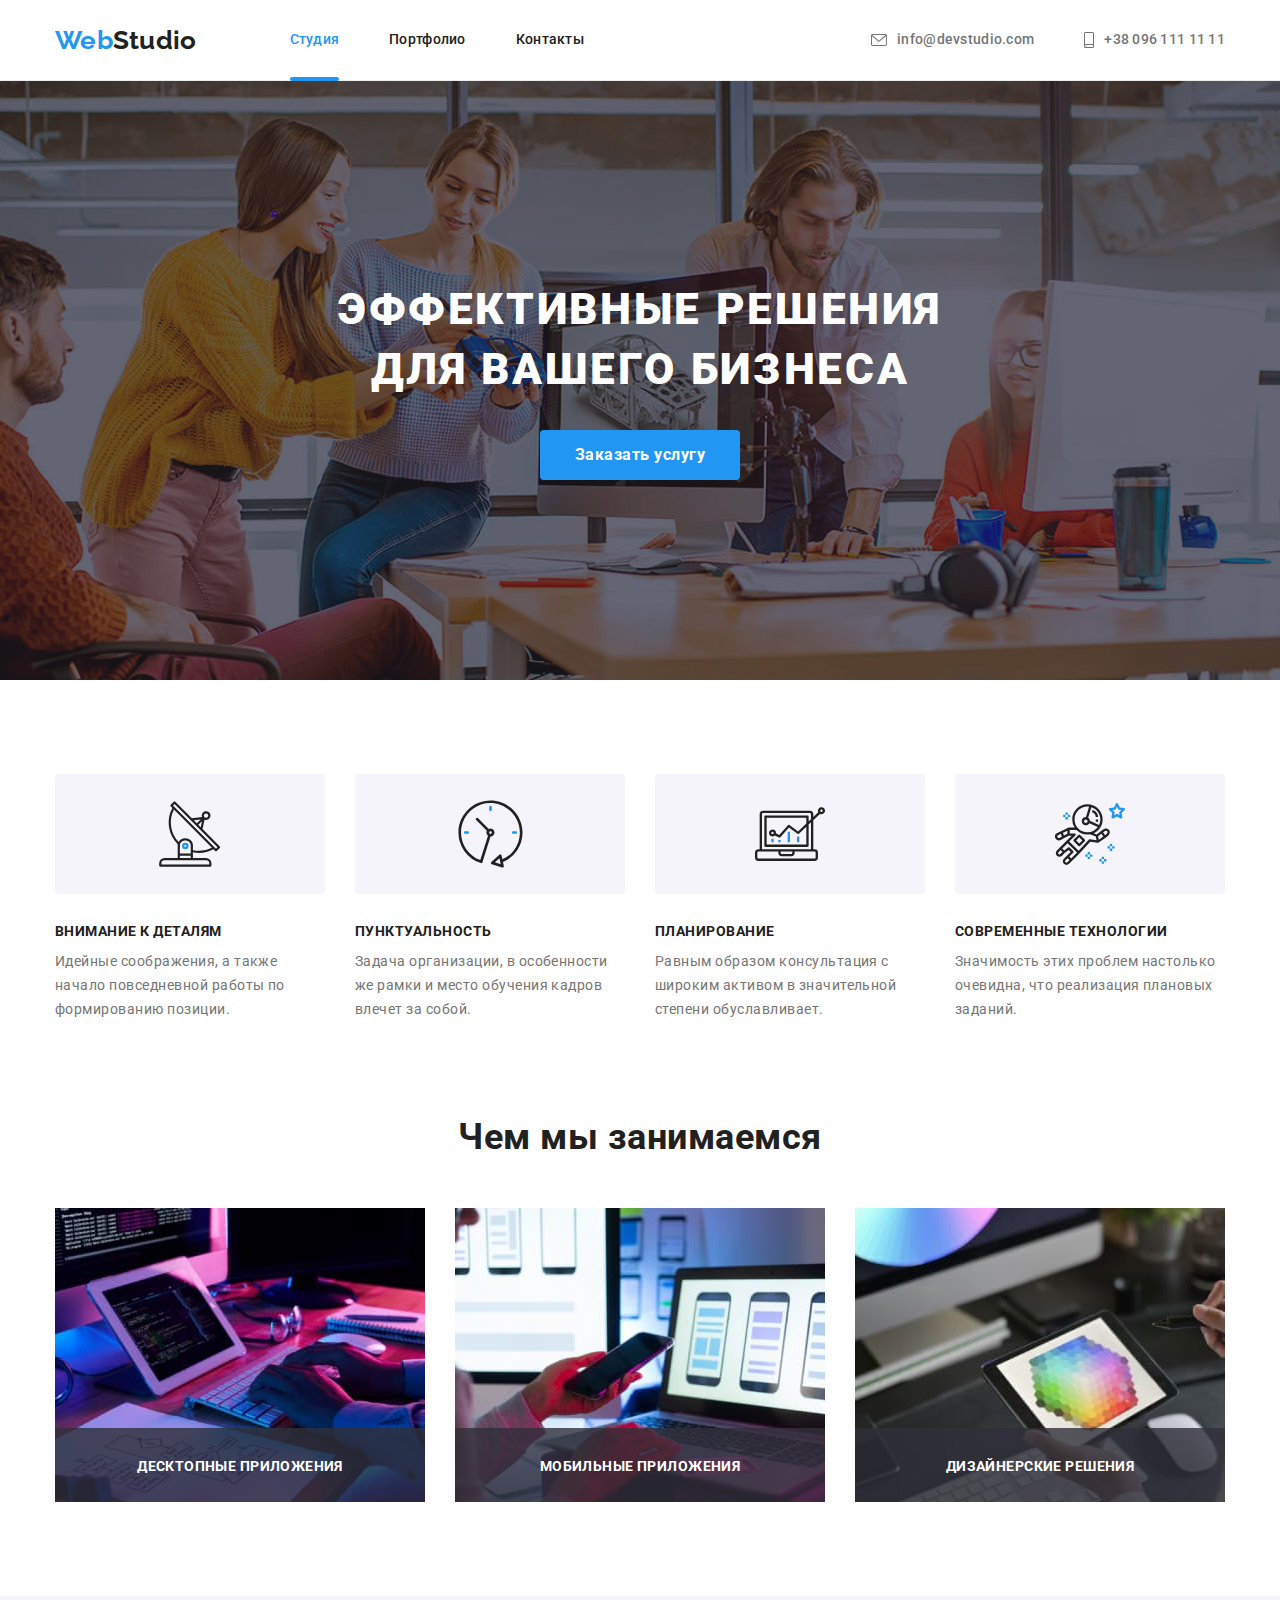
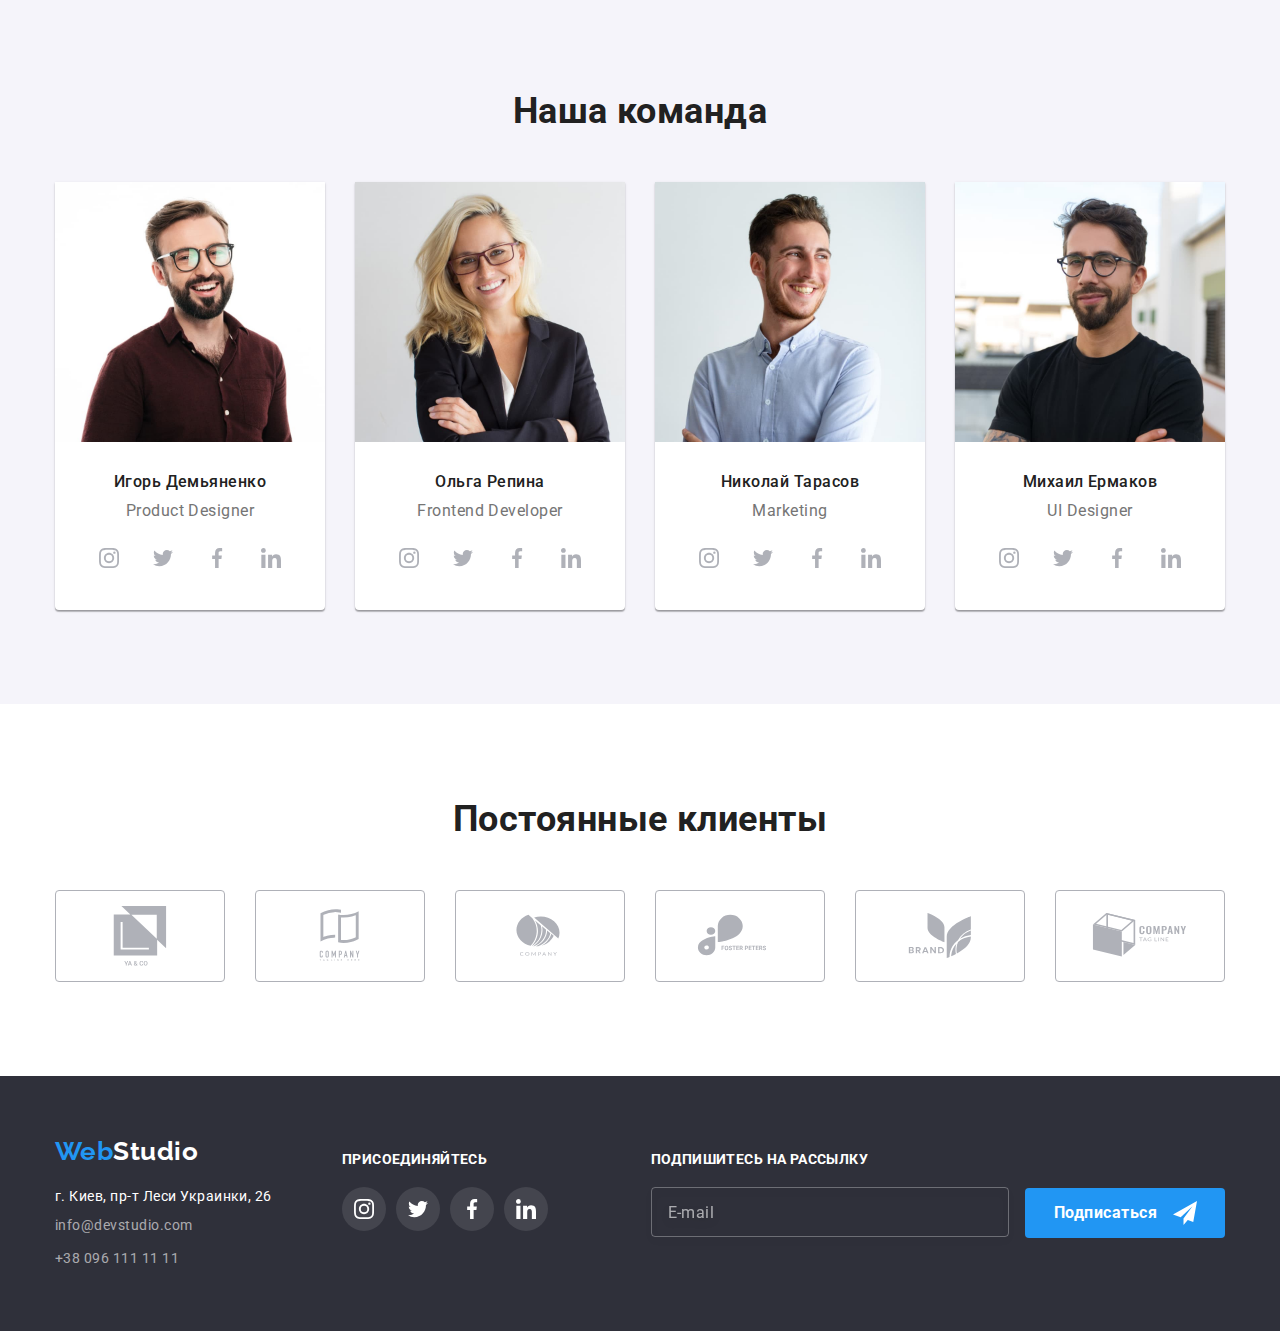
==== index.html @ 557e2984 "clone project" ====
<!DOCTYPE html>
<html lang="ru">
<head>
    <meta charset="UTF-8">
    <meta http-equiv="X-UA-Compatible" content="IE=edge">
    <meta name="viewport" content="width=device-width, initial-scale=1.0">
    <title>Document</title>
    <link href="https://fonts.googleapis.com/css2?family=Raleway:wght@700&family=Roboto:wght@400;500;700;900&display=swap" rel="stylesheet">
    <link rel="stylesheet" href="https://cdnjs.cloudflare.com/ajax/libs/modern-normalize/1.1.0/modern-normalize.min.css">
    <link rel="stylesheet" href="./css/styles.css">
</head>
<body>
    <header class="page-header">
            <nav class="container site-nav">
                <a href="./index.html" class="logo"><span class="logo-web">Web</span><span class="logo-studio">Studio</span></a>
                <ul class="nav-nav list">
                    <li class="item">
                        <a href="./index.html" class="site-nav-link current">                            Студия</a>
                    </li>
                    <li class="item">
                        <a href="./portfolio.html" class="site-nav-link">Портфолио</a>
                    </li>
                    <li class="item">
                        <a href="#" class="site-nav-link">Контакты</a>
                    </li>
                </ul>
                <ul class="nav-contacts list">
                    <li class="item">
                        <a href="mailto:info@devstudio.com" class="site-nav-contacts">
                            <svg class="icon-mail" aria-hidden="true">
                                <use href="./images/sprite.svg#icon-envelope"></use>
                            </svg>
                            info@devstudio.com
                        </a>
                    </li>
                    <li class="item">
                        <a href="tel:+380961111111" class="site-nav-contacts">
                            <svg class="icon-phone" aria-hidden="true">
                                <use href="./images/sprite.svg#icon-smartphone"></use>
                            </svg>
                            +38 096 111 11 11
                        </a>
                    </li>
                </ul>
            </nav>
    </header>
    <main>
        <section class="section hero-section">
            <div class="container">
                <div class="hero">
                    <h1 class="hero-title">Эффективные решения для вашего бизнеса</h1>
                    <button type="button" class="btn-hero" data-modal-open>Заказать услугу</button>
                </div>
            </div>
            </section>
            <section class="section benefits">
                <div class="container">
                    <h2 class="benefits-titles">
                        Наші переваги
                    </h2>
                    <ul class="benefits-grid list">
                        <li class="benefits-list">
                            <div class="benefits-picture">
                                <svg class="benefits-icon icon-details" aria-hidden="true">
                                    <use href="./images/sprite.svg#icon-vector-details"></use>
                                </svg>
                            </div>
                            <h3 class="benefits-title">Внимание к деталям</h3>
                            <p class="benefits-description">Идейные соображения, а также начало повседневной работы по формированию позиции.</p>
                        </li>
                        <li class="benefits-list">
                            <div class="benefits-picture">
                                <svg class="benefits-icon icon-time" aria-hidden="true">
                                    <use href="./images/sprite.svg#icon-vector-time"></use>
                                </svg>
                            </div>
                            <h3 class="benefits-title">Пунктуальность</h3>
                            <p class="benefits-description">Задача организации, в особенности же рамки и место обучения кадров влечет за собой.</p>
                        </li>
                        <li class="benefits-list">
                            <div class="benefits-picture">
                                <svg class="benefits-icon icon-planning" aria-hidden="true">
                                    <use href="./images/sprite.svg#icon-vector-planing"></use>
                                </svg>
                            </div>
                            <h3 class="benefits-title">Планирование</h3>
                            <p class="benefits-description">Равным образом консультация с широким активом в значительной степени обуславливает.</p>
                        </li>
                        <li class="benefits-list">
                            <div class="benefits-picture">
                                <svg class="benefits-icon icon-austronaut" aria-hidden="true">
                                    <use href="./images/sprite.svg#icon-vector-astronaut"></use>
                                </svg>
                            </div>
                            <h3 class="benefits-title">Современные технологии</h3>
                            <p class="benefits-description">Значимость этих проблем настолько очевидна, что реализация плановых заданий.</p>
                        </li>
                    </ul>
                </div>
            </section>
        <section class="section our-jobs">
            <div class="container">
                <h2 class="our-jobs-title">
                    Чем мы занимаемся
                </h2>
                <ul class="job-list list">
                    <li class="job-item">
                        <img src="./images/programming.jpg" alt="програмирование" width="370" height="294">
                        <span class="our-jobs-description">Десктопные приложения</span>
                    </li>
                    <li class="job-item">
                        <img src="./images/layout.jpg" alt="верстка" width="370" height="294">
                        <span class="our-jobs-description">Мобильные приложения</span>
                    </li>
                    <li class="job-item">
                        <img src="./images/design.jpg" alt="дизайн" width="370" height="294">
                        <span class="our-jobs-description">Дизайнерские решения</span>
                    </li>
                </ul>
            </div>
        </section>
        <section class="section stuff">
            <div class="container">
                <h2 class="stuff-title">
                    Наша команда
                </h2>
                <ul class="stuff-list list">
                    <li class="stuff-item">
                        <img src="./images/stuff-demyanenko.jpg" alt="Игорь Демьяненко" width="270" height="260" class="stuff-image">
                        <div class="stuff-info">
                            <h3 class="stuff-name">Игорь Демьяненко</h3>
                            <p class="stuff-position">Product Designer</p>
                        </div>
                        <div class="soc-nw">
                            <ul class="social list">
                                <li class="social-network">
                                    <a href="#" class="social-link">
                                        <svg class="icon-social icon-instagram" aria-label="Перейти в Instagram">
                                            <use href="./images/sprite.svg#icon-instagram"></use>
                                        </svg>
                                    </a>
                                </li>
                                <li class="social-network">
                                    <a href="#" class="social-link">
                                        <svg class="icon-social icon-twitter" aria-label="Перейти в Twitter">
                                            <use href="./images/sprite.svg#icon-twitter"></use>
                                        </svg>
                                    </a>
                                </li>
                                <li class="social-network">
                                    <a href="#" class="social-link">
                                        <svg class="icon-social icon-facebook" aria-label="Перейти в Facebook">
                                            <use href="./images/sprite.svg#icon-facebook"></use>
                                        </svg>
                                    </a>
                                </li>
                                <li class="social-network">
                                    <a href="#" class="social-link">
                                        <svg class="icon-social icon-linkedin" aria-label="Перейти в LinkeIn">
                                            <use href="./images/sprite.svg#icon-linkedin"></use>
                                        </svg>
                                    </a>
                                </li>
                            </ul>
                        </div>
                    </li>
                    <li class="stuff-item">
                        <img src="./images/stuff-repina.jpg" alt="Ольга Репин" width="270" height="260" class="stuff-image">
                        <div class="stuff-info">
                            <h3 class="stuff-name">Ольга Репина</h3>
                            <p class="stuff-position">Frontend Developer</p>
                        </div>
                        <div class="soc-nw">
                            <ul class="social list">
                                <li class="social-network">
                                    <a href="#" class="social-link">
                                        <svg class="icon-social icon-instagram" aria-label="Перейти в Instagram">
                                            <use href="./images/sprite.svg#icon-instagram"></use>
                                        </svg>
                                    </a>
                                </li>
                                <li class="social-network">
                                    <a href="#" class="social-link">
                                        <svg class="icon-social icon-twitter" aria-label="Перейти в Twitter">
                                            <use href="./images/sprite.svg#icon-twitter"></use>
                                        </svg>
                                    </a>
                                </li>
                                <li class="social-network">
                                    <a href="#" class="social-link">
                                        <svg class="icon-social icon-facebook" aria-label="Перейти в Facebook">
                                            <use href="./images/sprite.svg#icon-facebook"></use>
                                        </svg>
                                    </a>
                                </li>
                                <li class="social-network">
                                    <a href="#" class="social-link">
                                        <svg class="icon-social icon-linkedin" aria-label="Перейти в LinkeIn">
                                            <use href="./images/sprite.svg#icon-linkedin"></use>
                                        </svg>
                                    </a>
                                </li>
                            </ul>
                        </div>
                    </li>
                    <li class="stuff-item">
                        <img src="./images/stuff-tarasov.jpg" alt="Николай Тарасов" width="270" height="260" class="stuff-image">
                        <div class="stuff-info">
                            <h3 class="stuff-name">Николай Тарасов</h3>
                            <p class="stuff-position">Marketing</p>
                        </div>
                        <div class="soc-nw">
                            <ul class="social list">
                                <li class="social-network">
                                    <a href="#" class="social-link">
                                        <svg class="icon-social icon-instagram" aria-label="Перейти в Instagram">
                                            <use href="./images/sprite.svg#icon-instagram"></use>
                                        </svg>
                                    </a>
                                </li>
                                <li class="social-network">
                                    <a href="#" class="social-link">
                                        <svg class="icon-social icon-twitter" aria-label="Перейти в Twitter">
                                            <use href="./images/sprite.svg#icon-twitter"></use>
                                        </svg>
                                    </a>
                                </li>
                                <li class="social-network">
                                    <a href="#" class="social-link">
                                        <svg class="icon-social icon-facebook" aria-label="Перейти в Facebook">
                                            <use href="./images/sprite.svg#icon-facebook"></use>
                                        </svg>
                                    </a>
                                </li>
                                <li class="social-network">
                                    <a href="#" class="social-link">
                                        <svg class="icon-social icon-linkedin" aria-label="Перейти в LinkeIn">
                                            <use href="./images/sprite.svg#icon-linkedin"></use>
                                        </svg>
                                    </a>
                                </li>
                            </ul>
                        </div>
                  </li>
                    <li class="stuff-item">
                        <img src="./images/stuff-iermakov.jpg" alt="Михаил Ермаков" width="270" height="260" class="stuff-image">
                        <div class="stuff-info">
                            <h3 class="stuff-name">Михаил Ермаков</h3>
                            <p class="stuff-position">UI Designer</p>
                        </div>
                        <div class="soc-nw">
                            <ul class="social list">
                                <li class="social-network">
                                    <a href="#" class="social-link">
                                        <svg class="icon-social icon-instagram" aria-label="Перейти в Instagram">
                                            <use href="./images/sprite.svg#icon-instagram"></use>
                                        </svg>
                                    </a>
                                </li>
                                <li class="social-network">
                                    <a href="#" class="social-link">
                                        <svg class="icon-social icon-twitter" aria-label="Перейти в Twitter">
                                            <use href="./images/sprite.svg#icon-twitter"></use>
                                        </svg>
                                    </a>
                                </li>
                                <li class="social-network">
                                    <a href="#" class="social-link">
                                        <svg class="icon-social icon-facebook" aria-label="Перейти в Facebook">
                                            <use href="./images/sprite.svg#icon-facebook"></use>
                                        </svg>
                                    </a>
                                </li>
                                <li class="social-network">
                                    <a href="#" class="social-link">
                                        <svg class="icon-social icon-linkedin"aria-label="Перейти в LinkeIn">
                                            <use href="./images/sprite.svg#icon-linkedin"></use>
                                        </svg>
                                    </a>
                                </li>
                            </ul>
                        </div>
                </li>
                </ul>                
            </div>
        </section>
        <section class="section clients">
            <div class="container">
                <h2 class="clients-title">
                    Постоянные клиенты
                </h2>
                <ul class="clients-list list">
                    <li class="clients-item">
                        <a href="#" class="clients-pak">
                            <svg class="btn-clients" width="106" height="60" aria-label="Посилання на сайт компанії">
                                <use href="./images/sprite.svg#icon-logo-client-first"></use>
                            </svg>
                        </a>
                    </li>

                    <li class="clients-item">
                        <a href="#" class="clients-pak">
                            <svg class="btn-clients" width="106" height="60" aria-label="Посилання на сайт компанії">
                                <use href="./images/sprite.svg#icon-logo-client-second"></use>
                            </svg>
                        </a>
                    </li>

                    <li class="clients-item">
                        <a href="#" class="clients-pak">
                            <svg class="btn-clients" width="106" height="60" aria-label="Посилання на сайт компанії">
                                <use href="./images/sprite.svg#icon-logo-client-third"></use>
                            </svg>
                        </a>
                    </li>

                    <li class="clients-item">
                        <a href="#" class="clients-pak">
                            <svg class="btn-clients" width="106" height="60" aria-label="Посилання на сайт компанії">
                                <use href="./images/sprite.svg#icon-logo-client-fourth"></use>
                            </svg>
                        </a>
                    </li>

                    <li class="clients-item">
                        <a href="#" class="clients-pak">
                            <svg class="btn-clients" width="106" height="60" aria-label="Посилання на сайт компанії">
                                <use href="./images/sprite.svg#icon-logo-client-fifth"></use>
                            </svg>
                        </a>
                    </li>

                    <li class="clients-item">
                        <a href="#" class="clients-pak">
                            <svg class="btn-clients" width="106" height="60" aria-label="Посилання на сайт компанії">
                                <use href="./images/sprite.svg#icon-logo-client-sixth"></use>
                            </svg>
                        </a>
                    </li>
                </ul>
            </div>
        </section>
    </main>
    <footer class="section page-footer">
        <div class="container footer-container">
            <div class="left-container">
                <a href="./index.html" class="logo-footer"><span class="logo-web">Web</span><span class="logo-studio-footer">Studio</span></a>
        <address>
            <ul class="adress list">
                <li class="list-adress-item">
                    <a href="https://goo.gl/maps/piqngm7oDQpEDh6u6" target="_blank" rel="noopener nofollow noreferrer" class="footer-address">г. Киев, пр-т Леси Украинки, 26</a>
                </li>
                <li class="list-adress-item">
                    <a href="mailto:info@devstudio.com" class="footer-contacts">info@devstudio.com</a>
                </li>
                <li class="list-adress-item">
                    <a href="tel:+380961111111" class="footer-contacts">+38 096 111 11 11</a>
                </li>
            </ul>
        </address>
            </div>
            <div class="middle-container">
                <p class="join">присоединяйтесь</p>
                <div class="soc-nwf">
                    <ul class="social list">
                        <li class="social-network">
                            <a href="#" class="social-link-footer">
                                <svg class="icon-social-footer icon-instagram" aria-label="Перейти в Instagram">
                                    <use href="./images/sprite.svg#icon-instagram"></use>
                                </svg>
                            </a>
                        </li>
                        <li class="social-network">
                            <a href="#" class="social-link-footer">
                                <svg class="icon-social-footer icon-twitter" aria-label="Перейти в Twitter">
                                    <use href="./images/sprite.svg#icon-twitter"></use>
                                </svg>
                            </a>
                        </li>
                        <li class="social-network">
                            <a href="#" class="social-link-footer">
                                <svg class="icon-social-footer icon-facebook" aria-label="Перейти в Facebook">
                                    <use href="./images/sprite.svg#icon-facebook"></use>
                                </svg>
                            </a>
                        </li>
                        <li class="social-network">
                            <a href="#" class="social-link-footer">
                                <svg class="icon-social-footer icon-linkedin" aria-label="Перейти в LinkeIn">
                                    <use href="./images/sprite.svg#icon-linkedin"></use>
                                </svg>
                            </a>
                        </li>
                    </ul>
                </div>
            </div>
            <div class="right-container">
                <p class="join">Подпишитесь на рассылку</p>
                <form class="footer-subscription">
                    <label class="footer-subscription-label">
                        <input class="footer-subscription-email" type="email" name="user-email-footer" placeholder="E-mail">
                    </label>
                    <button type="submit" class="btn-hero footer-subscription-btn">Подписаться</button>
                </form>
            </div>
        </div>
    </footer>

<div class="backdrop is-hidden" data-modal>
    <div class="modal">
        <button class="close-modal" type="button" data-modal-close>
            <svg class="icon-modal" width="11" height="11" aria-label="закрыть окно">
                <use href="./images/sprite.svg#icon-close"></use>
            </svg>
        </button>

        <div class="modal-unit">
            <h2 class="modal-unit-title">
                Оставьте свои данные, мы вам перезвоним
            </h2>
            <form class="modal-unit-form" name="main-form" autocomplete="on" novalidate>
                <div class="form-field">
                    <Label class="form-field-label for="user-name">Имя</Label>
                    <div class="form-field-inner">
                        <input class="form-field-input" id="user-name" type="text" name="user-name">
                        <svg class="form-field-icon">
                            <use href="./images/sprite.svg#form-user" aria-hidden="true"></use>
                        </svg>
                    </div>
                </div>
                <div class="form-field">
                    <Label class="form-field-label" for="user-tel">Телефон</Label>
                    <div class="form-field-inner">
                        <input class="form-field-input" id="user-tel" type="tel" name="user-tel">
                        <svg class="form-field-icon">
                            <use href="./images/sprite.svg#form-phone" aria-hidden="true"></use>
                        </svg>
                    </div>
                </div>
                <div class="form-field">
                    <Label class="form-field-label" for="user-email">Email</Label>
                    <div class="form-field-inner">
                        <input class="form-field-input" id="user-email" type="email" name="user-email">
                        <svg class="form-field-icon">
                            <use href="./images/sprite.svg#form-envelope" aria-hidden="true"></use>
                        </svg>
                    </div>
                </div>
                <div class="form-field">
                    <Label class="form-field-label" for="user-comments">Комментарий</Label>
                    <textarea class="form-field-textarea" id="user-comments" rows="5" name="user-comments" placeholder="Введите текст"></textarea>
                </div>
                <div class="form-field checkbox-field">
                    <Label class="form-field-label checkbox-label">
                        <input class="form-field-checkbox" type="checkbox" name="user-checkbox">
                        <span class="checkbox-icon"></span>
                        <p class="checkbox-descrition">Соглашаюсь с рассылкой и принимаю</p> <a class="privacy" href="#"> Условия договора</a>
                    </Label>
                </div>
                <button type="submit" class="btn-hero form-field-btn">Отправить</button>
            </form>
        </div>
    </div>
    
</div>
<script src="./js/modal.js"></script>
</body>
</html>
---- css/styles.css ----
html {
	box-sizing: border-box;
}
*,
*::after,
*::before {
	box-sizing: inherit;
}
/* Стили для обнуления верхних отступов у элементов */
h1,
h2,
h3,
h4,
h5,
h6,
p {
	margin-top: 0;
}
/* Класс для обнуления базовых свойств у списков (ul) */
.list {
	list-style: none;
	padding-left: 0;
	margin: 0;
}
/* Класс для обнуления базовых свойств у ссылок */
.link {
	text-decoration: none;
	color: inherit;
}
/* Свойства для корректного отображения картинок */
img {
	display: block;
	max-width: 100%;
	height: auto;
}
/* Свойства для обнуления курсива у address */
address {
	font-style: normal;
}

:root{
    --text-color-black: #212121;
    --color-white: #FFFFFF;
    --text-color-gray: #757575;
    --text-color-contacts-footer: rgba(255,255,255,0.6);
    --accent-color-main: #2196F3;
    --secondary-background-color: #f5f4fa;
    --icons-clients-color: #afb1b8;
    --background-color: #e5e5e5;
    --transition-timing-function: cubic-bezier(0.4, 0, 0.2, 1);


}

/* all pages */
body {
    padding-top: 80px;
   background: var(--color-white);
   font-family: Roboto, sans-serif; 
   letter-spacing: 0.03em;
   color: var(--text-color-gray);
   margin: 0;
}

.section {
    padding-top: 94px;
    padding-bottom: 94px;
}

.container {
    margin-left: auto;
    margin-right: auto;
    width: 1200px;
    padding-left: 15px;
    padding-right: 15px;    
}


/* Header */
.page-header {
    display: flex;
    align-items: center;
    background-color: var(--color-white);
    border-bottom: 1px solid #ECECEC;
    position: fixed;
    z-index: 10;
    top: 0;
    left: 0;
    width: 100%;
}

.logo {
    display: flex;
    font-family: raleway, sans-serif;
    font-weight: 700;
    font-size: 26px;
    line-height: 1.19;
    text-decoration: none;
}

.logo-web {
    display: block;
    color: var(--accent-color-main);
}

.logo-studio {
    display: block;
    color: var(--text-color-black);
}

.site-nav {
    display: flex;
    align-items: center;
    font-size: 14px;
    font-weight: 500;
    line-height: 1.14;
    letter-spacing: 0.02em;
    color: var(--text-color-black);
}

.nav-nav .item+.item {
    margin-left: 50px;
}

.nav-nav {
    display: flex;
    margin-left: 93px;
} 

.nav-contacts {
    display: flex;
    padding-top: 32px;
    padding-bottom: 32px;
    margin-left: auto;
}

.nav-contacts .item+.item {
    margin-left: 50px;
}

.site-nav-link {
    display: inline-block;
    padding-top: 32px;
    padding-bottom: 32px;
    position: relative;
    text-decoration: none;
    color: var(--text-color-black);
    
    transition: color 250ms var(--transition-timing-function);
}

.site-nav-link::after {
    content: " ";
    position: absolute;
    display: block;
    width: 0%;
    height: 4px;
    border-radius: 2px;
    background-color: var(--accent-color-main);
    bottom: 0;
    left: 0;
    transition: width 250ms var(--transition-timing-function);
}

.current::after {
    content: " ";
    position: absolute;
    display: block;
    width: 100%;
    height: 4px;
    background-color: var(--accent-color-main);
    bottom: -1px;
    left: 0;
}

.site-nav-link:hover:after,
.site-nav-link:focus:after {
    width: 100%;
}

.site-nav-contacts {
    display: flex;
    align-items: center;
    color: var(--text-color-gray);
    letter-spacing: 0.02em;
    text-decoration: none;

    transition: color 250ms var(--transition-timing-function);
}

.icon-mail {
    width: 16px;
    height: 12px;
    margin-right: 10px;
    fill: var(--text-color-gray);
}

.icon-phone {
    width: 10px;
    height: 16px;
    margin-right: 10px;
    fill: var(--text-color-gray);
}

.site-nav-link:hover, 
.site-nav-link:focus {
    color: var(--accent-color-main);
}

.current,
.site-nav-contacts:focus,
.site-nav-contacts:hover {
    color: var(--accent-color-main);
}

.site-nav-contacts:hover .icon-phone,
.site-nav-contacts:focus .icon-phone,
.site-nav-contacts:hover .icon-mail,
.site-nav-contacts:focus .icon-mail {
    fill: var(--accent-color-main);
    transition: fill 250ms var(--transition-timing-function);
}


/* body index */
/* hero */
.hero {
    text-align: center;
    }

.hero-section {
    height: 600px;
    max-width: 1600px;
    margin-left: auto;
    margin-right: auto;
    background-color: #2F303A;
    background-image: 
        linear-gradient( to right, rgba(47, 48, 58, 0.4), rgba(47, 48, 58, 0.4)), 
        url(../images/hero-img.jpg);
    background-repeat: no-repeat;
    background-size: cover;
    background-position: center;    
    padding-top: 200px;
    padding-bottom: 200px;
}

.hero-title {
    font-weight: 900;
    margin-bottom: 30px;
    padding-left: 252px;
    padding-right: 252px;
    font-size: 44px;
    line-height: 1.36; 
    text-align: center;
    letter-spacing: 0.06em;
    text-transform: uppercase;
    color: var(--color-white);
}

.btn-hero {
    border-radius: 4px;
    border: none;
    min-width: 200px;
    padding: 10px 32px;
    font-family: Roboto, sans-serif;
    background-color: var(--accent-color-main);
    color: var(--color-white);
    font-weight: 700;
    font-size: 16px;
    line-height: 1.87;
    letter-spacing: 0.03em;
    cursor: pointer;

    transition: background-color 2250ms var(--transition-timing-function);
}

.btn-hero:hover {
    background-color: #188CE8;
    color: var(--color-white);
    font-weight: 700;
    font-size: 16px;
    line-height: 1.87;    
}

/* benefits */

.benefits-titles {
    color: transparent;
    font-size: 0;
}

.benefits-grid {
    display: flex;
}

.benefits-list {
    width: 270px;
}
.benefits-grid .benefits-list+.benefits-list {
    margin-left: 30px;
}

.benefits-picture {
    display: flex;
    align-items: center;
    justify-content: center;
    margin-bottom: 30px;
    border-radius: 4px;
    width: 270px;
    height: 120px;
    background-color: var(--secondary-background-color);
}

.benefits-icon {
    display: flex;
}

.icon-details {
    width: 65.32px;
    height: 70px;
    fill: var(--accent-color-main);
}

.icon-time {
    width: 67px;
    height: 70px;
    fill: var(--accent-color-main);
}

.icon-planning {
    width: 70px;
    height: 70px;
    fill: var(--accent-color-main);
}

.icon-austronaut {
    width: 70px;
    height: 70px;
    fill: var(--accent-color-main);
}

.benefits-title {
    margin-bottom: 10px;
    font-weight: 700;
    font-size: 14px;
    line-height: 1.14;
    text-transform: uppercase;
    color: var(--text-color-black);
}

.benefits-description {
    font-size: 14px;
    line-height: 1.71;
    margin-bottom: 0;
}

/* our-jobs */

.our-jobs {
    padding-top: 0px;
}

.our-jobs-title {
    margin-bottom: 50px;
    font-weight: 700;
    font-size: 36px;
    line-height: 1.17;
    text-align: center;
    color: var(--text-color-black);
}

.job-list {
    display: flex;
}

.job-item {
    position: relative;
}

.job-item::before {
    content: "";
    position: absolute;
    bottom: 0;
    left: 0;
    width: 100%;
    height: calc(100%/4);
    background-color: rgba(47, 48, 58, 0.8);
}
.our-jobs-description {
    position: absolute;
    left: 50%;
    margin-right: -50%;
    transform: translate(-50%);
    bottom: 27px;
    display: inline-block;
    text-transform: uppercase;
    color: var(--color-white);
    font-family: 'Roboto';
    font-weight: 700;
    font-size: 14px;
    line-height: 1.14;
    letter-spacing: 0.03em;

}

.job-list .job-item+.job-item {
    margin-left: 30px;
}


/* stuff */
.stuff {
    background-color: var(--secondary-background-color);
}

.stuff-list {
    display: flex;
    
}

.stuff-title {
    margin-bottom: 50px;
    font-weight: 700;
    font-size: 36px;
    line-height: 1.17;
    text-align: center;
    color: var(--text-color-black);
}

.stuff-info {
    padding-top: 30px;
    margin-bottom: 16px;
}

.stuff-name {
    margin-bottom: 10px;
    font-weight: 500;
    font-size: 16px;
    line-height: 1.19;
    text-align: center;
    color: var(--text-color-black);
}

.stuff-position {
    margin-bottom: 0px;
    font-size: 16px;
    line-height: 1.19;
    text-align: center;
}

.stuff-list .stuff-item+.stuff-item {
    margin-left: 30px;
}

.stuff-item {
    box-shadow: 0px 1px 3px rgba(0, 0, 0, 0.12), 0px 1px 1px rgba(0, 0, 0, 0.14), 0px 2px 1px rgba(0, 0, 0, 0.2);
    border-radius: 0px 0px 4px 4px;
    background-color: var(--color-white);
}

.soc-nw {
    margin-bottom: 1.875rem;
}

.social {
    display: flex;
    justify-content: center;
    padding: 0;
    margin: 0;
}

.social .social-network+.social-network {
    margin-left: 0.625rem;
}

.social-network {
    display: flex;
}
    
.social-link {
    display: inline-flex;
    padding: 0;
    align-items: center;
    justify-content: center;
    width: 44px;
    height: 44px;
    border-radius: 50%;
    background-color: inherit;
    transition: background-color 250ms var(--transition-timing-function);
}
.icon-social {
    display: flex;
    justify-content: center;
    width: 20px;
    height: 20px;
    fill: var(--icons-clients-color);
    transition: fill 250ms var(--transition-timing-function);
}
.social-link:focus,
.social-link:hover {
    background-color: var(--accent-color-main);
}

.social-link:hover .icon-social{
    fill: var(--color-white);
}

.social-link:focus .icon-social{
    fill: var(--color-white);
}



/* Постоянные клиенты */
.clients-title {
    margin-bottom: 50px;
    font-weight: 700;
    font-size: 36px;
    line-height: 1.17;
    text-align: center;
    color: var(--text-color-black);
}

.clients-list {
    display: inline-flex;
}

.clients-pak {
    align-items: center;
    justify-content: center;
    display: flex;
    width: 170px;
    height: 92px;
    border: 1px solid var(--icons-clients-color);
    border-radius: 4px;
    transition: fill 250ms var(--transition-timing-function);
}

.clients-item {
    display: inline-flex;
    align-items: center;
    margin-right: 30px;
}

.clients-item:nth-last-child(1) {
    margin-right: 0px;
}

.btn-clients {
    align-items: center;
    display: block;
    fill: var(--icons-clients-color);
    transition: fill 250ms var(--transition-timing-function);
}

.clients-pak:hover .btn-clients {
    fill: var(--accent-color-main);
}

.clients-pak:focus .btn-clients {
    fill: var(--accent-color-main);
}

.clients-pak:focus,
.clients-pak:hover {
    border: 1px solid var(--accent-color-main);
    border-radius: 4px;
}




/* footer */
.page-footer {
    padding-top: 60px;
    padding-bottom: 60px;
    background-color: #2F303A;
}

.footer-container {
    display: flex;

}
.left-container {
    margin-right: 4.375rem;
}

.right-container {
    margin-left: auto;
}

.join {
    display: flex;
    text-transform: uppercase;
    font-family: 'Roboto';
    font-style: normal;
    font-weight: 700;
    font-size: 14px;
    line-height: 16px;
    letter-spacing: 0.03em;
    padding-top: 15px;
    margin-bottom: 20px;
    color: var(--color-white);
}

.soc-nwf {
    margin-bottom: 1.875rem;
}

.social-link-footer {
    display: inline-flex;
    padding: 0;
    align-items: center;
    justify-content: center;
    width: 44px;
    height: 44px;
    border-radius: 50%;
    background-color: rgba(255, 255, 255, 0.1);
    transition: background-color 250ms var(--transition-timing-function);
}

.icon-social-footer {
    display: flex;
    justify-content: center;
    width: 20px;
    height: 20px;
    fill: var(--color-white);
}

.social-link-footer:focus,
.social-link-footer:hover {
    background-color: var(--accent-color-main);
}

.social-link-footer:hover .icon-social{
    fill: var(--color-white);
}

.logo-footer {
    display: flex;
    margin-bottom: 20px;
    font-family: raleway, sans-serif;
    font-weight: 700;
    font-size: 26px;
    line-height: 1.19;
    text-decoration: none;
}

.logo-studio-footer {
    color: var(--color-white);
}

.adress {
    display: flex;
    flex-direction: column;
}

.list-adress-item:not(:last-child) {
    margin-bottom: 9px;
}

.footer-address {
    display: inline-block;
    font-style: normal;
    font-size: 14px;
    line-height: 1.71px;
    color: var(--color-white);
    text-decoration: none;
}

.footer-contacts {
    display: inline-block;
    font-style: normal;
    font-size: 14px;
    line-height: 1.71;
    text-decoration: none;
    color: rgba(255, 255, 255, 0.6);
}

.footer-contacts:hover,
.footer-contacts:focus {
   color: var(--accent-color-main); 
}

.footer-subscription-email {
    display: inline-flex;
    color: var(--text-color-gray);
    width: 358px;
    height: 50px;
    margin-right: 12px;
    padding: 15px 16px;
    border-radius: 4px;
    background: transparent;
    border: 1px solid rgba(255, 255, 255, 0.3);
    filter: drop-shadow(0px 4px 4px rgba(0, 0, 0, 0.15));
}

.footer-subscription-email::placeholder {
    font-family: 'Roboto';
    font-style: normal;
    font-weight: 400;
    font-size: 16px;
    line-height: 1.25;
    letter-spacing: 0.03em;
    color: rgba(255, 255, 255, 0.6);
}

.footer-subscription-label {
    display: inline-flex;
}

.footer-subscription-btn {
    position: relative;
    display: inline-flex;
    align-content: flex-start;
    padding: 10px 29px;

}

.footer-subscription-btn::after {
    content: "";
    position: absolute;
    top: 13px;
    right: 28px;
    margin-left: 10px;
    width: 24px;
    height: 24px;
    background-image: url(../images/icon-send.svg);
    background-size: contain;
    background-repeat: no-repeat;
}


/* body portfolio */

.jobs-portfolio {
    color: transparent;
    font-size: 0;
}

.nav-filter {
    display: flex;
    margin-bottom: 50px;
    font-size: 16px;
    font-weight: 500;
    line-height: 1.62;
    justify-content: center;
}

.nav-filter .nav-filter-item+.nav-filter-item {
    margin-left: 8px;
}

.nav-filter-btn {
    padding-left: 22px;
    padding-top: 6px;
    padding-right: 22px;
    padding-bottom: 6px;
    border: none;
    border-radius: 4px;
    font-family: Roboto, sans-serif;
    font-weight: 500;
    font-size: 16px;
    line-height: 1.62;
    color: var(--text-color-black);
    background-color: #F5F4FA;
    letter-spacing: 0.03em;
    cursor: pointer;
    transition: color 250ms var(--transition-timing-function), background-color 250ms var(--transition-timing-function), box-shadow 250ms var(--transition-timing-function);
    
}

.nav-filter-btn:active,
.nav-filter-btn:hover,
.nav-filter-btn:focus {
    color: var(--color-white);
    background-color: var(--accent-color-main);
    box-shadow: 0px 3px 1px rgba(0, 0, 0, 0.1), 0px 1px 2px rgba(0, 0, 0, 0.08), 0px 2px 2px rgba(0, 0, 0, 0.12);
}

.projects{
    display: flex;
    flex-wrap: wrap;
    text-decoration: none;
    
}

.projects-item {
    display: flex;
    width: calc((100% - 60px) / 3);
    margin-right: 30px;
    margin-bottom: 30px;
}

.project-item-card {
    border: 1px solid #eeeeee;
    padding-left: 24px;
    padding-top: 20px;
    padding-bottom: 20px;
}

.projects-item:nth-child(3n) {
    margin-right: 0;
}

.projects-item:nth-last-child(-n + 3)  {
    margin-bottom: 0;
}

.project-link {
    display: block;
    text-decoration: none;
    color: var(--text-color-gray);
    transition: box-shadow 250ms var(--transition-timing-function);
}

.overlay-box-projects {
    position: relative;
    overflow: hidden;
}

.overlay-projects {
    position: absolute;
    background-color: rgba(33, 150, 243, 0.9);
    color: var(--color-white);
    top: 0;
    left: 0;
    width: 100%;
    height: 100%;
    padding: 63px 24px;
    font-style: normal;
    font-weight: 400;
    font-size: 18px;
    line-height: 1.56;
    letter-spacing: 0.03em;
    transform: translateY(100%);
    transition: transform 250ms var(--transition-timing-function);
}

.overlay-box-projects:hover .overlay-projects{
    transform: translateY(0%);
}

.project-link:focus,
.project-link:hover {
    box-shadow: 0px 1px 1px rgba(0, 0, 0, 0.12), 0px 4px 4px rgba(0, 0, 0, 0.06), 1px 4px 6px rgba(0, 0, 0, 0.16);
}

.project-title {
    display: inline-block;
    margin-bottom: 4px;
    text-decoration: none;
    font-weight: 700;
    font-size: 18px;
    line-height: 2;
    letter-spacing: 0.06em;
    color: var(--text-color-black);
}

.project-type {
    margin-bottom: 0px;
    text-decoration: none;
    font-size: 16px;
    line-height: 1.88;
}

/* Form-field */

.form-field {
    margin-bottom: 10px;
}

.form-field-inner {
    position: relative;
}

.form-field-icon {
    position: absolute;
    width: 13px;
    height: 13px;
    left: 14px;
    top: 50%;
    transform: translateY(-50%);

}

.form-field-label {
    display: block;
    margin: 0px 0px 4px 0px;
    font-family: 'Roboto';
    font-style: normal;
    font-weight: 400;
    font-size: 12px;
    line-height: 1.17;
    letter-spacing: 0.01em;
    color: var(--text-color-gray);
}

.checkbox-label {
    display: flex;
    align-items: center;
}

.form-field-input {
    width: 100%;
    height: 40px;
    padding: 12px 42px;
    background: var(--color-white);
    border-radius: 4px;
    border: 1px solid rgba(33, 33, 33, 0.2);
}

.form-field-input:focus {
    outline: none;
    border: 1px solid var(--accent-color-main);
}

.form-field-input:focus + .form-field-icon {
    fill: var(--accent-color-main)
}

.form-field-textarea {
    width: 100%;
    height: 120px;
    resize: none;
    padding: 12px 16px;
    border: 1px solid rgba(33, 33, 33, 0.2);
    border-radius: 4px;
    font-family: 'Roboto';
    font-style: normal;
    font-weight: 400;
    font-size: 12px;
    line-height: 1.17;
    letter-spacing: 0.01em;
}

.form-field-textarea:focus {
    outline: none;
    border: 1px solid var(--accent-color-main);
}

.form-field-textarea::placeholder {
    font-family: 'Roboto';
    font-style: normal;
    font-weight: 400;
    font-size: 14px;
    line-height: 1.17;
    letter-spacing: 0.01em;
    color: rgba(117, 117, 117, 0.5);
}

.form-field:nth-child(4) {
    margin-bottom: 20px;
}

.checkbox-field {
    display: flex;
    align-items: center;
}

.form-field-checkbox {
    position: absolute;
    -webkit-appearance: none;
    -moz-appearance: none;
    appearance: none;
}

.checkbox-icon {
    display: inline-block;
    margin: 0px 8px;
    width: 16px;
    height: 15px;
    border-radius: 4px;
    border: 1px solid var(--text-color-black);
}

.form-field-checkbox:checked + .checkbox-icon {
    background-color: var(--accent-color-main);
    border-color: var(--accent-color-main);
    background-image: url(../images/icon-check.svg);
    background-size: cover;
    background-origin: border-box;


}

.form-field:nth-child(5) {
    margin-bottom: 30px;
}

.checkbox-descrition {
    margin-bottom: 0px;
    margin-right: 5px;
    display: inline-flex;
    font-family: 'Roboto';
    font-style: normal;
    font-weight: 400;
    font-size: 14px;
    line-height: 1.71;
    letter-spacing: 0.03em;
}

.form-field-btn {
    display: block;
    min-width: 200px;
    margin-left: auto;
    margin-right: auto;
}

.privacy {
    display: flex;
    font-family: 'Roboto';
    font-style: normal;
    font-weight: 400;
    font-size: 14px;
    line-height: 1.71;
    letter-spacing: 0.03em;
    margin: 0;
    color: var(--accent-color-main);
}

/* MODAL */
.backdrop {
    position: fixed;
    top: 0;
    left: 0;
    width: 100%;
    height: 100%;
    background-color: rgba(0, 0, 0, 0.2);

    transition: opacity 250ms var(--transition-timing-function), visibility 250ms var(--transition-timing-function);
}
.backdrop.is-hidden .modal {
    transform: translate(-50%, -50%) scale(1.3);
}

.modal {
    position: relative;
    top: 50%;
    left: 50%;
    transform: translate(-50%, -50%) scale(1);
    width: 528px;
    height: 581px;
    background-color: var(--color-white);
    box-shadow: 0px 1px 3px rgba(0, 0, 0, 0.12), 0px 1px 1px rgba(0, 0, 0, 0.14), 0px 2px 1px rgba(0, 0, 0, 0.2);
    border-radius: 4px;
    transition: transform 250ms var(--transition-timing-function);
}

.close-modal {
    position: absolute;
    top: 0.5rem;
    right: 0.5rem;
    display: flex;
    width: 30px;
    height: 30px;
    align-items: center;
    justify-content: center;
    outline: none;
    border-radius: 50%;
    border: 1px solid rgba(0, 0, 0, 0.1);
    cursor: pointer;
    background: var(--color-white);
    transition: transform 500ms var(--transition-timing-function);
}

.close-modal:hover {
    transform: rotate(90deg);
}

.close-modal:hover .icon-modal {
    fill: var(--accent-color-main);
}

.backdrop.is-hidden {
    opacity: 0;
    visibility: hidden;
    pointer-events: none;
}

.modal-unit {
    padding: 40px;

}

.modal-unit-title {
    font-family: 'Roboto';
    font-style: normal;
    font-weight: 700;
    font-size: 20px;
    line-height: 23px;
    text-align: center;
    letter-spacing: 0.03em;
    color: var(--text-color-black);
}
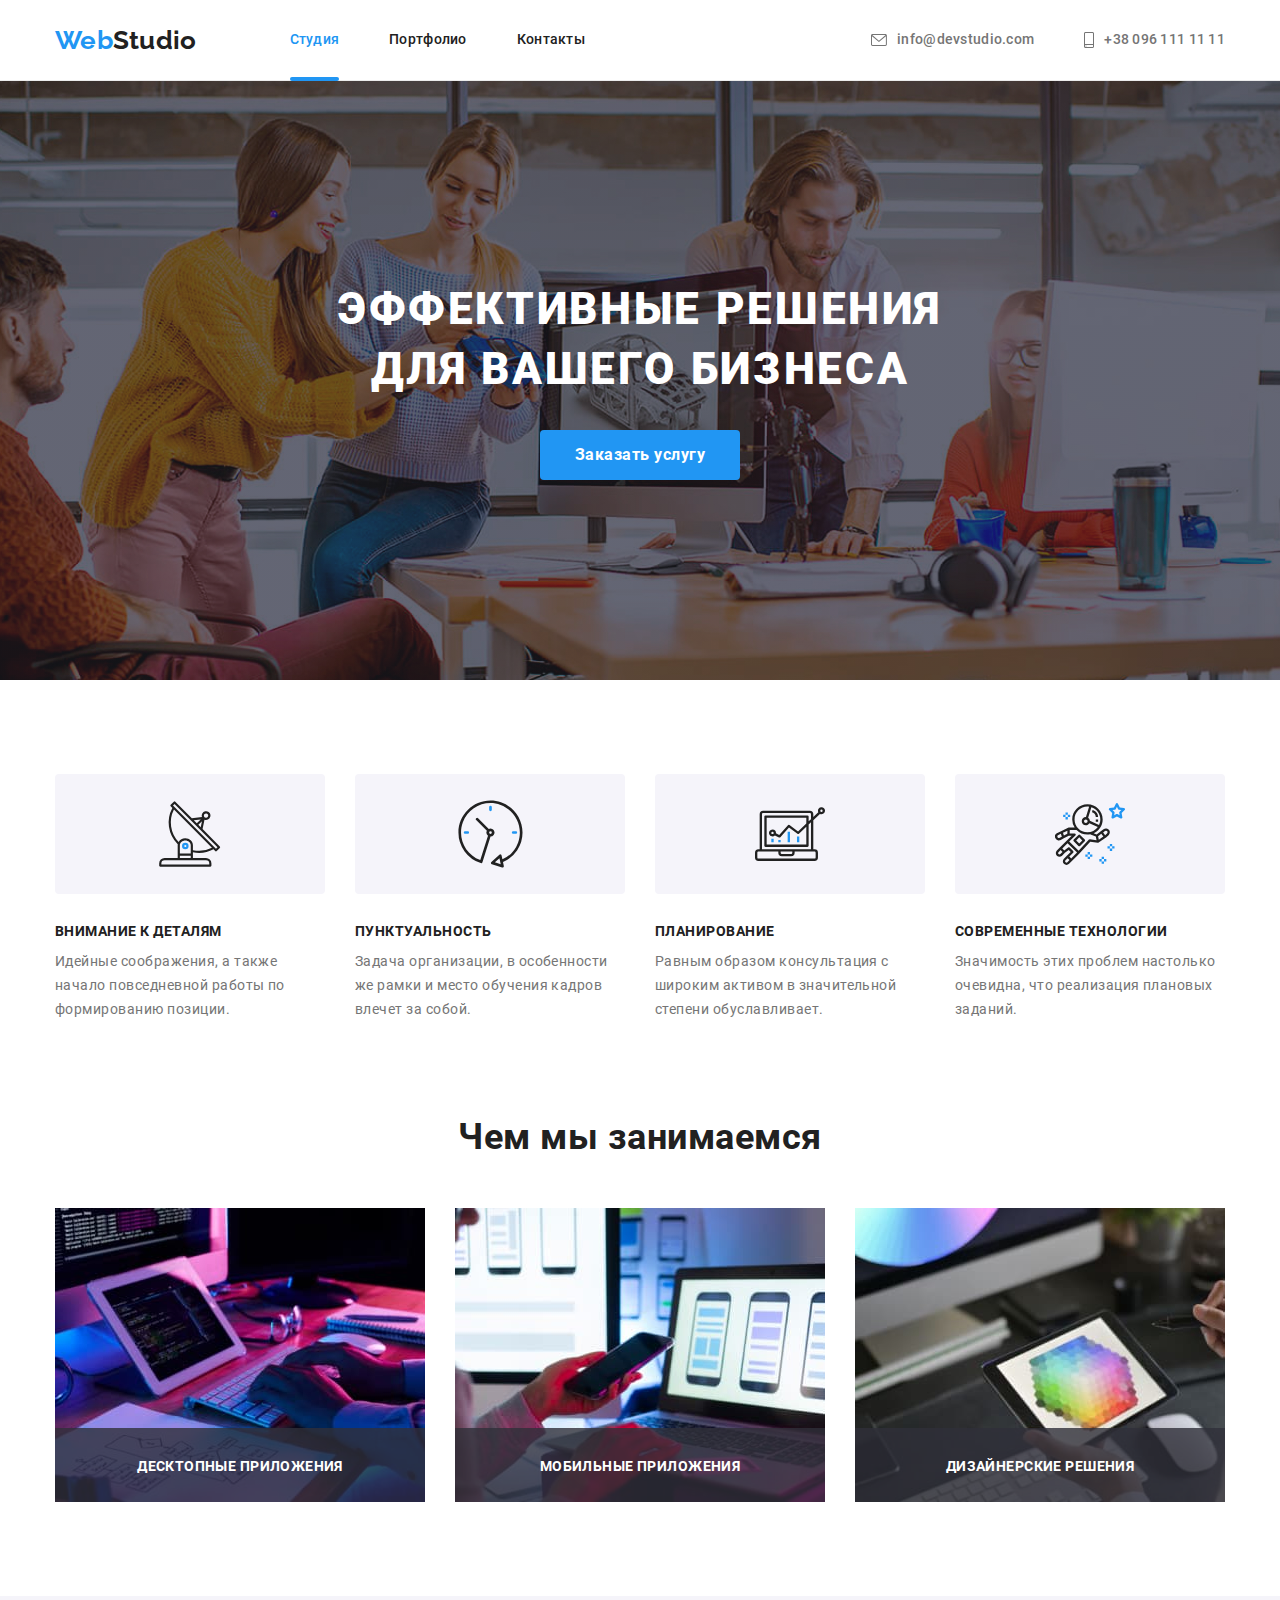
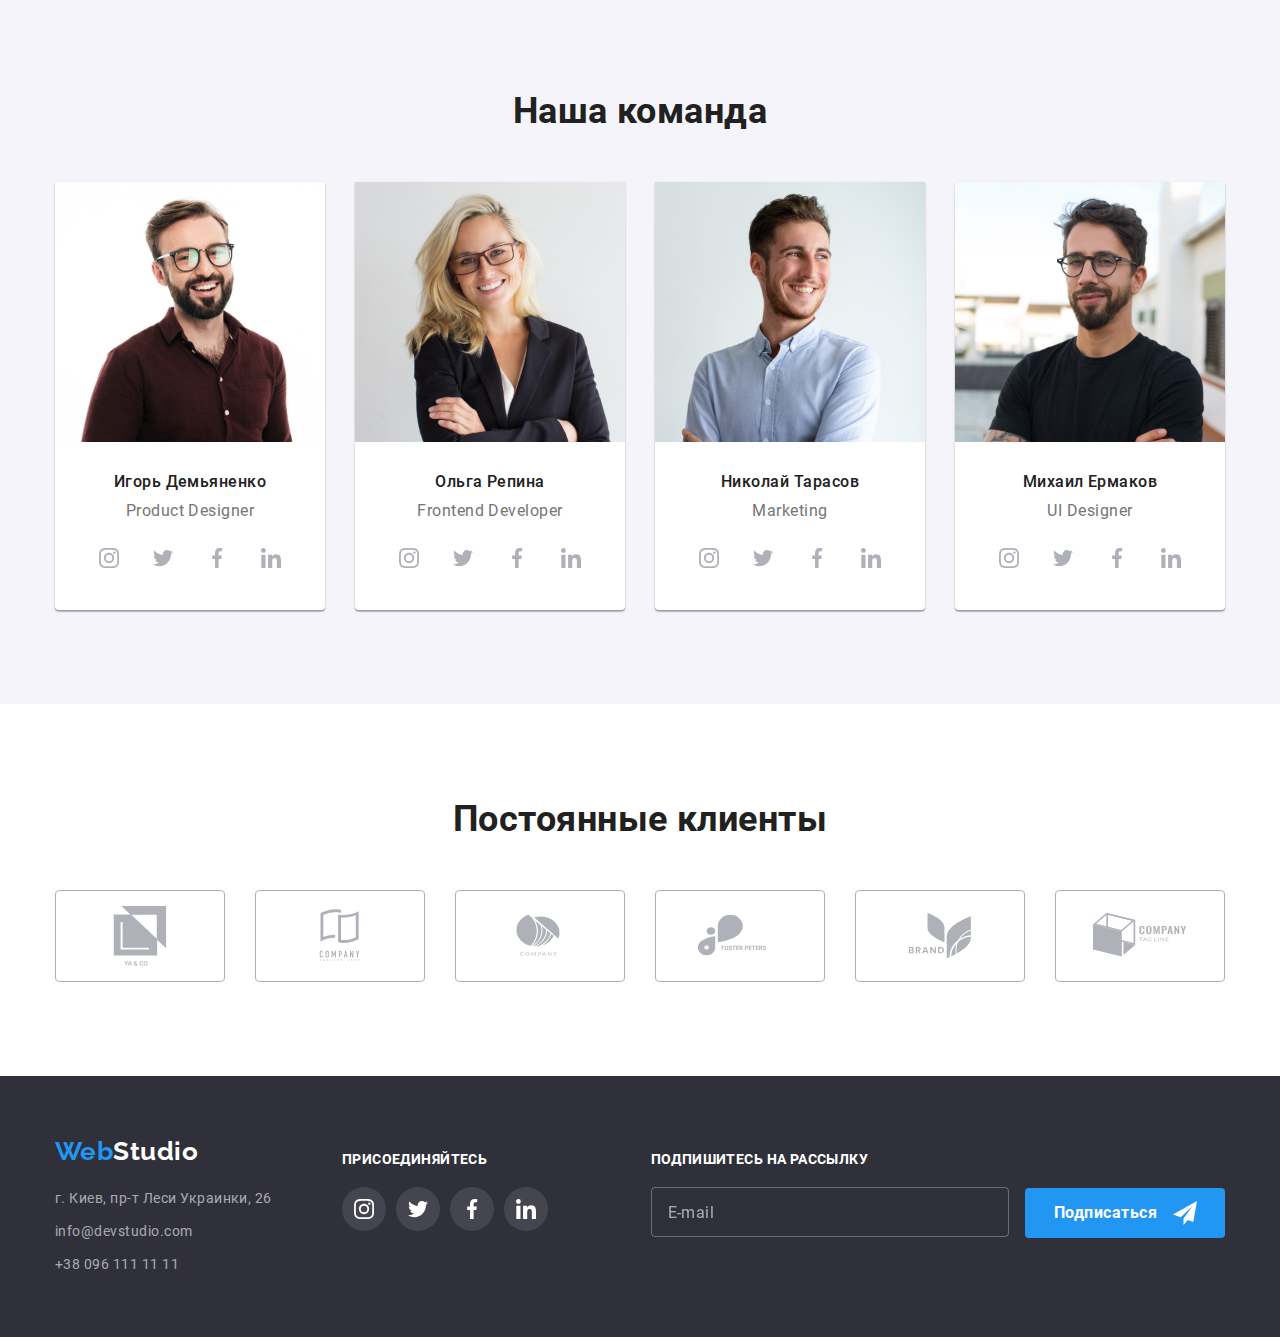
==== commit 9491b361: "hw-07-scss" ====
--- a/index.html
+++ b/index.html
@@ -5,37 +5,37 @@
     <meta http-equiv="X-UA-Compatible" content="IE=edge">
     <meta name="viewport" content="width=device-width, initial-scale=1.0">
     <title>Document</title>
-    <link href="https://fonts.googleapis.com/css2?family=Raleway:wght@700&family=Roboto:wght@400;500;700;900&display=swap" rel="stylesheet">
+    <!-- <link href="https://fonts.googleapis.com/css2?family=Raleway:wght@700&family=Roboto:wght@400;500;700;900&display=swap" rel="stylesheet"> -->
     <link rel="stylesheet" href="https://cdnjs.cloudflare.com/ajax/libs/modern-normalize/1.1.0/modern-normalize.min.css">
-    <link rel="stylesheet" href="./css/styles.css">
+    <link rel="stylesheet" href="./css/main.min.css">
 </head>
 <body>
-    <header class="page-header">
-            <nav class="container site-nav">
+    <header class="header">
+            <nav class="container menu">
                 <a href="./index.html" class="logo"><span class="logo-web">Web</span><span class="logo-studio">Studio</span></a>
-                <ul class="nav-nav list">
-                    <li class="item">
-                        <a href="./index.html" class="site-nav-link current">                            Студия</a>
-                    </li>
-                    <li class="item">
-                        <a href="./portfolio.html" class="site-nav-link">Портфолио</a>
-                    </li>
-                    <li class="item">
-                        <a href="#" class="site-nav-link">Контакты</a>
+                <ul class="menu__list list">
+                    <li class="menu__item">
+                        <a href="./index.html" class="menu__link menu__link--current">Студия</a>
+                    </li>
+                    <li class="menu__item">
+                        <a href="./portfolio.html" class="menu__link">Портфолио</a>
+                    </li>
+                    <li class="menu__item">
+                        <a href="#" class="menu__link">Контакты</a>
                     </li>
                 </ul>
-                <ul class="nav-contacts list">
-                    <li class="item">
-                        <a href="mailto:info@devstudio.com" class="site-nav-contacts">
-                            <svg class="icon-mail" aria-hidden="true">
+                <ul class="menu-contacts list">
+                    <li class="menu-contacts__item">
+                        <a href="mailto:info@devstudio.com" class="menu-contacts__link">
+                            <svg class="menu-contacts__icon-mail" aria-hidden="true">
                                 <use href="./images/sprite.svg#icon-envelope"></use>
                             </svg>
                             info@devstudio.com
                         </a>
                     </li>
-                    <li class="item">
-                        <a href="tel:+380961111111" class="site-nav-contacts">
-                            <svg class="icon-phone" aria-hidden="true">
+                    <li class="menu-contacts__item">
+                        <a href="tel:+380961111111" class="menu-contacts__link">
+                            <svg class="menu-contacts__icon-phone" aria-hidden="true">
                                 <use href="./images/sprite.svg#icon-smartphone"></use>
                             </svg>
                             +38 096 111 11 11
@@ -45,118 +45,118 @@
             </nav>
     </header>
     <main>
-        <section class="section hero-section">
+        <section class="section hero__section">
             <div class="container">
                 <div class="hero">
-                    <h1 class="hero-title">Эффективные решения для вашего бизнеса</h1>
-                    <button type="button" class="btn-hero" data-modal-open>Заказать услугу</button>
-                </div>
-            </div>
-            </section>
-            <section class="section benefits">
-                <div class="container">
-                    <h2 class="benefits-titles">
+                    <h1 class="hero__title">Эффективные решения для вашего бизнеса</h1>
+                    <button type="button" class="btn" data-modal-open>Заказать услугу</button>
+                </div>
+            </div>
+        </section>
+        <section class="section benefits__section">
+            <div class="container">
+                <h2 class="visually-hidden">
                         Наші переваги
-                    </h2>
-                    <ul class="benefits-grid list">
-                        <li class="benefits-list">
-                            <div class="benefits-picture">
-                                <svg class="benefits-icon icon-details" aria-hidden="true">
+                </h2>
+                <ul class="benefits__grid list">
+                        <li class="benefits__item">
+                            <div class="benefits__img">
+                                <svg class="benefits__icon icon-details" aria-hidden="true">
                                     <use href="./images/sprite.svg#icon-vector-details"></use>
                                 </svg>
                             </div>
-                            <h3 class="benefits-title">Внимание к деталям</h3>
-                            <p class="benefits-description">Идейные соображения, а также начало повседневной работы по формированию позиции.</p>
-                        </li>
-                        <li class="benefits-list">
-                            <div class="benefits-picture">
-                                <svg class="benefits-icon icon-time" aria-hidden="true">
+                            <h3 class="benefits__title">Внимание к деталям</h3>
+                            <p class="benefits__description">Идейные соображения, а также начало повседневной работы по формированию позиции.</p>
+                        </li>
+                        <li class="benefits__item">
+                            <div class="benefits__img">
+                                <svg class="benefits__icon icon-time" aria-hidden="true">
                                     <use href="./images/sprite.svg#icon-vector-time"></use>
                                 </svg>
                             </div>
-                            <h3 class="benefits-title">Пунктуальность</h3>
-                            <p class="benefits-description">Задача организации, в особенности же рамки и место обучения кадров влечет за собой.</p>
-                        </li>
-                        <li class="benefits-list">
-                            <div class="benefits-picture">
-                                <svg class="benefits-icon icon-planning" aria-hidden="true">
+                            <h3 class="benefits__title">Пунктуальность</h3>
+                            <p class="benefits__description">Задача организации, в особенности же рамки и место обучения кадров влечет за собой.</p>
+                        </li>
+                        <li class="benefits__item">
+                            <div class="benefits__img">
+                                <svg class="benefits__icon icon-planning" aria-hidden="true">
                                     <use href="./images/sprite.svg#icon-vector-planing"></use>
                                 </svg>
                             </div>
-                            <h3 class="benefits-title">Планирование</h3>
-                            <p class="benefits-description">Равным образом консультация с широким активом в значительной степени обуславливает.</p>
-                        </li>
-                        <li class="benefits-list">
-                            <div class="benefits-picture">
-                                <svg class="benefits-icon icon-austronaut" aria-hidden="true">
+                            <h3 class="benefits__title">Планирование</h3>
+                            <p class="benefits__description">Равным образом консультация с широким активом в значительной степени обуславливает.</p>
+                        </li>
+                        <li class="benefits__item">
+                            <div class="benefits__img">
+                                <svg class="benefits__icon icon-austronaut" aria-hidden="true">
                                     <use href="./images/sprite.svg#icon-vector-astronaut"></use>
                                 </svg>
                             </div>
-                            <h3 class="benefits-title">Современные технологии</h3>
-                            <p class="benefits-description">Значимость этих проблем настолько очевидна, что реализация плановых заданий.</p>
-                        </li>
-                    </ul>
-                </div>
-            </section>
-        <section class="section our-jobs">
+                            <h3 class="benefits__title">Современные технологии</h3>
+                            <p class="benefits__description">Значимость этих проблем настолько очевидна, что реализация плановых заданий.</p>
+                        </li>
+                </ul>
+            </div>
+        </section>
+        <section class="section our-jobs__section">
             <div class="container">
-                <h2 class="our-jobs-title">
+                <h2 class="our-jobs__title section__title">
                     Чем мы занимаемся
                 </h2>
-                <ul class="job-list list">
-                    <li class="job-item">
+                <ul class="our-jobs__list list">
+                    <li class="our-jobs__item">
                         <img src="./images/programming.jpg" alt="програмирование" width="370" height="294">
-                        <span class="our-jobs-description">Десктопные приложения</span>
-                    </li>
-                    <li class="job-item">
+                        <span class="our-jobs__description">Десктопные приложения</span>
+                    </li>
+                    <li class="our-jobs__item">
                         <img src="./images/layout.jpg" alt="верстка" width="370" height="294">
-                        <span class="our-jobs-description">Мобильные приложения</span>
-                    </li>
-                    <li class="job-item">
+                        <span class="our-jobs__description">Мобильные приложения</span>
+                    </li>
+                    <li class="our-jobs__item">
                         <img src="./images/design.jpg" alt="дизайн" width="370" height="294">
-                        <span class="our-jobs-description">Дизайнерские решения</span>
+                        <span class="our-jobs__description">Дизайнерские решения</span>
                     </li>
                 </ul>
             </div>
         </section>
-        <section class="section stuff">
+        <section class="section stuff__section">
             <div class="container">
-                <h2 class="stuff-title">
+                <h2 class="stuff__title section__title">
                     Наша команда
                 </h2>
-                <ul class="stuff-list list">
-                    <li class="stuff-item">
-                        <img src="./images/stuff-demyanenko.jpg" alt="Игорь Демьяненко" width="270" height="260" class="stuff-image">
-                        <div class="stuff-info">
-                            <h3 class="stuff-name">Игорь Демьяненко</h3>
-                            <p class="stuff-position">Product Designer</p>
-                        </div>
-                        <div class="soc-nw">
-                            <ul class="social list">
-                                <li class="social-network">
-                                    <a href="#" class="social-link">
-                                        <svg class="icon-social icon-instagram" aria-label="Перейти в Instagram">
+                <ul class="stuff__list list">
+                    <li class="stuff__item">
+                        <img src="./images/stuff-demyanenko.jpg" alt="Игорь Демьяненко" width="270" height="260" class="stuff__img">
+                        <div class="stuff__info">
+                            <h3 class="stuff__name">Игорь Демьяненко</h3>
+                            <p class="stuff__position">Product Designer</p>
+                        </div>
+                        <div class="social">
+                            <ul class="social__list list">
+                                <li class="social__network">
+                                    <a href="#" class="social__link">
+                                        <svg class="social__icon icon-instagram" aria-label="Перейти в Instagram">
                                             <use href="./images/sprite.svg#icon-instagram"></use>
                                         </svg>
                                     </a>
                                 </li>
-                                <li class="social-network">
-                                    <a href="#" class="social-link">
-                                        <svg class="icon-social icon-twitter" aria-label="Перейти в Twitter">
+                                <li class="social__network">
+                                    <a href="#" class="social__link">
+                                        <svg class="social__icon icon-twitter" aria-label="Перейти в Twitter">
                                             <use href="./images/sprite.svg#icon-twitter"></use>
                                         </svg>
                                     </a>
                                 </li>
-                                <li class="social-network">
-                                    <a href="#" class="social-link">
-                                        <svg class="icon-social icon-facebook" aria-label="Перейти в Facebook">
+                                <li class="social__network">
+                                    <a href="#" class="social__link">
+                                        <svg class="social__icon icon-facebook" aria-label="Перейти в Facebook">
                                             <use href="./images/sprite.svg#icon-facebook"></use>
                                         </svg>
                                     </a>
                                 </li>
-                                <li class="social-network">
-                                    <a href="#" class="social-link">
-                                        <svg class="icon-social icon-linkedin" aria-label="Перейти в LinkeIn">
+                                <li class="social__network">
+                                    <a href="#" class="social__link">
+                                        <svg class="social__icon icon-linkedin" aria-label="Перейти в LinkeIn">
                                             <use href="./images/sprite.svg#icon-linkedin"></use>
                                         </svg>
                                     </a>
@@ -164,38 +164,38 @@
                             </ul>
                         </div>
                     </li>
-                    <li class="stuff-item">
-                        <img src="./images/stuff-repina.jpg" alt="Ольга Репин" width="270" height="260" class="stuff-image">
-                        <div class="stuff-info">
-                            <h3 class="stuff-name">Ольга Репина</h3>
-                            <p class="stuff-position">Frontend Developer</p>
-                        </div>
-                        <div class="soc-nw">
-                            <ul class="social list">
-                                <li class="social-network">
-                                    <a href="#" class="social-link">
-                                        <svg class="icon-social icon-instagram" aria-label="Перейти в Instagram">
+                    <li class="stuff__item">
+                        <img src="./images/stuff-repina.jpg" alt="Ольга Репин" width="270" height="260" class="stuff__img">
+                        <div class="stuff__info">
+                            <h3 class="stuff__name">Ольга Репина</h3>
+                            <p class="stuff__position">Frontend Developer</p>
+                        </div>
+                        <div class="social">
+                            <ul class="social__list list">
+                                <li class="social__network">
+                                    <a href="#" class="social__link">
+                                        <svg class="social__icon icon-instagram" aria-label="Перейти в Instagram">
                                             <use href="./images/sprite.svg#icon-instagram"></use>
                                         </svg>
                                     </a>
                                 </li>
-                                <li class="social-network">
-                                    <a href="#" class="social-link">
-                                        <svg class="icon-social icon-twitter" aria-label="Перейти в Twitter">
+                                <li class="social__network">
+                                    <a href="#" class="social__link">
+                                        <svg class="social__icon icon-twitter" aria-label="Перейти в Twitter">
                                             <use href="./images/sprite.svg#icon-twitter"></use>
                                         </svg>
                                     </a>
                                 </li>
-                                <li class="social-network">
-                                    <a href="#" class="social-link">
-                                        <svg class="icon-social icon-facebook" aria-label="Перейти в Facebook">
+                                <li class="social__network">
+                                    <a href="#" class="social__link">
+                                        <svg class="social__icon icon-facebook" aria-label="Перейти в Facebook">
                                             <use href="./images/sprite.svg#icon-facebook"></use>
                                         </svg>
                                     </a>
                                 </li>
-                                <li class="social-network">
-                                    <a href="#" class="social-link">
-                                        <svg class="icon-social icon-linkedin" aria-label="Перейти в LinkeIn">
+                                <li class="social__network">
+                                    <a href="#" class="social__link">
+                                        <svg class="social__icon icon-linkedin" aria-label="Перейти в LinkeIn">
                                             <use href="./images/sprite.svg#icon-linkedin"></use>
                                         </svg>
                                     </a>
@@ -203,38 +203,38 @@
                             </ul>
                         </div>
                     </li>
-                    <li class="stuff-item">
-                        <img src="./images/stuff-tarasov.jpg" alt="Николай Тарасов" width="270" height="260" class="stuff-image">
-                        <div class="stuff-info">
-                            <h3 class="stuff-name">Николай Тарасов</h3>
-                            <p class="stuff-position">Marketing</p>
-                        </div>
-                        <div class="soc-nw">
-                            <ul class="social list">
-                                <li class="social-network">
-                                    <a href="#" class="social-link">
-                                        <svg class="icon-social icon-instagram" aria-label="Перейти в Instagram">
+                    <li class="stuff__item">
+                        <img src="./images/stuff-tarasov.jpg" alt="Николай Тарасов" width="270" height="260" class="stuff__img">
+                        <div class="stuff__info">
+                            <h3 class="stuff__name">Николай Тарасов</h3>
+                            <p class="stuff__position">Marketing</p>
+                        </div>
+                        <div class="social">
+                            <ul class="social__list list">
+                                <li class="social__network">
+                                    <a href="#" class="social__link">
+                                        <svg class="social__icon icon-instagram" aria-label="Перейти в Instagram">
                                             <use href="./images/sprite.svg#icon-instagram"></use>
                                         </svg>
                                     </a>
                                 </li>
-                                <li class="social-network">
-                                    <a href="#" class="social-link">
-                                        <svg class="icon-social icon-twitter" aria-label="Перейти в Twitter">
+                                <li class="social__network">
+                                    <a href="#" class="social__link">
+                                        <svg class="social__icon icon-twitter" aria-label="Перейти в Twitter">
                                             <use href="./images/sprite.svg#icon-twitter"></use>
                                         </svg>
                                     </a>
                                 </li>
-                                <li class="social-network">
-                                    <a href="#" class="social-link">
-                                        <svg class="icon-social icon-facebook" aria-label="Перейти в Facebook">
+                                <li class="social__network">
+                                    <a href="#" class="social__link">
+                                        <svg class="social__icon icon-facebook" aria-label="Перейти в Facebook">
                                             <use href="./images/sprite.svg#icon-facebook"></use>
                                         </svg>
                                     </a>
                                 </li>
-                                <li class="social-network">
-                                    <a href="#" class="social-link">
-                                        <svg class="icon-social icon-linkedin" aria-label="Перейти в LinkeIn">
+                                <li class="social__network">
+                                    <a href="#" class="social__link">
+                                        <svg class="social__icon icon-linkedin" aria-label="Перейти в LinkeIn">
                                             <use href="./images/sprite.svg#icon-linkedin"></use>
                                         </svg>
                                     </a>
@@ -242,38 +242,38 @@
                             </ul>
                         </div>
                   </li>
-                    <li class="stuff-item">
-                        <img src="./images/stuff-iermakov.jpg" alt="Михаил Ермаков" width="270" height="260" class="stuff-image">
-                        <div class="stuff-info">
-                            <h3 class="stuff-name">Михаил Ермаков</h3>
-                            <p class="stuff-position">UI Designer</p>
-                        </div>
-                        <div class="soc-nw">
-                            <ul class="social list">
-                                <li class="social-network">
-                                    <a href="#" class="social-link">
-                                        <svg class="icon-social icon-instagram" aria-label="Перейти в Instagram">
+                    <li class="stuff__item">
+                        <img src="./images/stuff-iermakov.jpg" alt="Михаил Ермаков" width="270" height="260" class="stuff__img">
+                        <div class="stuff__info">
+                            <h3 class="stuff__name">Михаил Ермаков</h3>
+                            <p class="stuff__position">UI Designer</p>
+                        </div>
+                        <div class="social">
+                            <ul class="social__list list">
+                                <li class="social__network">
+                                    <a href="#" class="social__link">
+                                        <svg class="social__icon icon-instagram" aria-label="Перейти в Instagram">
                                             <use href="./images/sprite.svg#icon-instagram"></use>
                                         </svg>
                                     </a>
                                 </li>
-                                <li class="social-network">
-                                    <a href="#" class="social-link">
-                                        <svg class="icon-social icon-twitter" aria-label="Перейти в Twitter">
+                                <li class="social__network">
+                                    <a href="#" class="social__link">
+                                        <svg class="social__icon icon-twitter" aria-label="Перейти в Twitter">
                                             <use href="./images/sprite.svg#icon-twitter"></use>
                                         </svg>
                                     </a>
                                 </li>
-                                <li class="social-network">
-                                    <a href="#" class="social-link">
-                                        <svg class="icon-social icon-facebook" aria-label="Перейти в Facebook">
+                                <li class="social__network">
+                                    <a href="#" class="social__link">
+                                        <svg class="social__icon icon-facebook" aria-label="Перейти в Facebook">
                                             <use href="./images/sprite.svg#icon-facebook"></use>
                                         </svg>
                                     </a>
                                 </li>
-                                <li class="social-network">
-                                    <a href="#" class="social-link">
-                                        <svg class="icon-social icon-linkedin"aria-label="Перейти в LinkeIn">
+                                <li class="social__network">
+                                    <a href="#" class="social__link">
+                                        <svg class="social__icon icon-linkedin" aria-label="Перейти в LinkeIn">
                                             <use href="./images/sprite.svg#icon-linkedin"></use>
                                         </svg>
                                     </a>
@@ -284,55 +284,55 @@
                 </ul>                
             </div>
         </section>
-        <section class="section clients">
+        <section class="section customers__section">
             <div class="container">
-                <h2 class="clients-title">
+                <h2 class="customers__title section__title">
                     Постоянные клиенты
                 </h2>
-                <ul class="clients-list list">
-                    <li class="clients-item">
-                        <a href="#" class="clients-pak">
-                            <svg class="btn-clients" width="106" height="60" aria-label="Посилання на сайт компанії">
+                <ul class="customers__list list">
+                    <li class="customers__item">
+                        <a href="#" class="customers__link">
+                            <svg class="customers__icon" width="106" height="60" aria-label="Посилання на сайт компанії">
                                 <use href="./images/sprite.svg#icon-logo-client-first"></use>
                             </svg>
                         </a>
                     </li>
 
-                    <li class="clients-item">
-                        <a href="#" class="clients-pak">
-                            <svg class="btn-clients" width="106" height="60" aria-label="Посилання на сайт компанії">
+                    <li class="customers__item">
+                        <a href="#" class="customers__link">
+                            <svg class="customers__icon" width="106" height="60" aria-label="Посилання на сайт компанії">
                                 <use href="./images/sprite.svg#icon-logo-client-second"></use>
                             </svg>
                         </a>
                     </li>
 
-                    <li class="clients-item">
-                        <a href="#" class="clients-pak">
-                            <svg class="btn-clients" width="106" height="60" aria-label="Посилання на сайт компанії">
+                    <li class="customers__item">
+                        <a href="#" class="customers__link">
+                            <svg class="customers__icon" width="106" height="60" aria-label="Посилання на сайт компанії">
                                 <use href="./images/sprite.svg#icon-logo-client-third"></use>
                             </svg>
                         </a>
                     </li>
 
-                    <li class="clients-item">
-                        <a href="#" class="clients-pak">
-                            <svg class="btn-clients" width="106" height="60" aria-label="Посилання на сайт компанії">
+                    <li class="customers__item">
+                        <a href="#" class="customers__link">
+                            <svg class="customers__icon" width="106" height="60" aria-label="Посилання на сайт компанії">
                                 <use href="./images/sprite.svg#icon-logo-client-fourth"></use>
                             </svg>
                         </a>
                     </li>
 
-                    <li class="clients-item">
-                        <a href="#" class="clients-pak">
-                            <svg class="btn-clients" width="106" height="60" aria-label="Посилання на сайт компанії">
+                    <li class="customers__item">
+                        <a href="#" class="customers__link">
+                            <svg class="customers__icon" width="106" height="60" aria-label="Посилання на сайт компанії">
                                 <use href="./images/sprite.svg#icon-logo-client-fifth"></use>
                             </svg>
                         </a>
                     </li>
 
-                    <li class="clients-item">
-                        <a href="#" class="clients-pak">
-                            <svg class="btn-clients" width="106" height="60" aria-label="Посилання на сайт компанії">
+                    <li class="customers__item">
+                        <a href="#" class="customers__link">
+                            <svg class="customers__icon" width="106" height="60" aria-label="Посилання на сайт компанії">
                                 <use href="./images/sprite.svg#icon-logo-client-sixth"></use>
                             </svg>
                         </a>
@@ -341,52 +341,52 @@
             </div>
         </section>
     </main>
-    <footer class="section page-footer">
-        <div class="container footer-container">
-            <div class="left-container">
-                <a href="./index.html" class="logo-footer"><span class="logo-web">Web</span><span class="logo-studio-footer">Studio</span></a>
+    <footer class="section footer">
+        <div class="container footer__container">
+            <div class="footer__left-container">
+                <a href="./index.html" class="footer__logo"><span class="logo-web">Web</span><span class="logo-studio--white">Studio</span></a>
         <address>
-            <ul class="adress list">
-                <li class="list-adress-item">
-                    <a href="https://goo.gl/maps/piqngm7oDQpEDh6u6" target="_blank" rel="noopener nofollow noreferrer" class="footer-address">г. Киев, пр-т Леси Украинки, 26</a>
+            <ul class="footer__adress list">
+                <li class="footer__adress-item">
+                    <a href="https://goo.gl/maps/piqngm7oDQpEDh6u6" target="_blank" rel="noopener nofollow noreferrer" class="footer__contacts">г. Киев, пр-т Леси Украинки, 26</a>
                 </li>
-                <li class="list-adress-item">
-                    <a href="mailto:info@devstudio.com" class="footer-contacts">info@devstudio.com</a>
+                <li class="footer__adress-item">
+                    <a href="mailto:info@devstudio.com" class="footer__contacts">info@devstudio.com</a>
                 </li>
-                <li class="list-adress-item">
-                    <a href="tel:+380961111111" class="footer-contacts">+38 096 111 11 11</a>
+                <li class="footer__adress-item">
+                    <a href="tel:+380961111111" class="footer__contacts">+38 096 111 11 11</a>
                 </li>
             </ul>
         </address>
             </div>
-            <div class="middle-container">
-                <p class="join">присоединяйтесь</p>
-                <div class="soc-nwf">
-                    <ul class="social list">
-                        <li class="social-network">
-                            <a href="#" class="social-link-footer">
-                                <svg class="icon-social-footer icon-instagram" aria-label="Перейти в Instagram">
+            <div class="footer__middle-container">
+                <p class="footer__join">присоединяйтесь</p>
+                <div class="social">
+                    <ul class="social__list list">
+                        <li class="social__network">
+                            <a href="#" class="social__link--footer">
+                                <svg class="social__icon--footer icon-instagram" aria-label="Перейти в Instagram">
                                     <use href="./images/sprite.svg#icon-instagram"></use>
                                 </svg>
                             </a>
                         </li>
-                        <li class="social-network">
-                            <a href="#" class="social-link-footer">
-                                <svg class="icon-social-footer icon-twitter" aria-label="Перейти в Twitter">
+                        <li class="social__network">
+                            <a href="#" class="social__link--footer">
+                                <svg class="social__icon--footer icon-twitter" aria-label="Перейти в Twitter">
                                     <use href="./images/sprite.svg#icon-twitter"></use>
                                 </svg>
                             </a>
                         </li>
-                        <li class="social-network">
-                            <a href="#" class="social-link-footer">
-                                <svg class="icon-social-footer icon-facebook" aria-label="Перейти в Facebook">
+                        <li class="social__network">
+                            <a href="#" class="social__link--footer">
+                                <svg class="social__icon--footer icon-facebook" aria-label="Перейти в Facebook">
                                     <use href="./images/sprite.svg#icon-facebook"></use>
                                 </svg>
                             </a>
                         </li>
-                        <li class="social-network">
-                            <a href="#" class="social-link-footer">
-                                <svg class="icon-social-footer icon-linkedin" aria-label="Перейти в LinkeIn">
+                        <li class="social__network">
+                            <a href="#" class="social__link--footer">
+                                <svg class="social__icon--footer icon-linkedin" aria-label="Перейти в LinkeIn">
                                     <use href="./images/sprite.svg#icon-linkedin"></use>
                                 </svg>
                             </a>
@@ -394,74 +394,73 @@
                     </ul>
                 </div>
             </div>
-            <div class="right-container">
-                <p class="join">Подпишитесь на рассылку</p>
-                <form class="footer-subscription">
-                    <label class="footer-subscription-label">
-                        <input class="footer-subscription-email" type="email" name="user-email-footer" placeholder="E-mail">
+            <div class="footer__right-container">
+                <p class="footer__join">Подпишитесь на рассылку</p>
+                <form class="footer__subscription">
+                    <label class="footer__subscription-label">
+                        <input class="footer__subscription-email" type="email" name="user-email-footer" placeholder="E-mail">
                     </label>
-                    <button type="submit" class="btn-hero footer-subscription-btn">Подписаться</button>
+                    <button type="submit" class="btn footer__subscription-btn">Подписаться</button>
                 </form>
             </div>
         </div>
     </footer>
 
 <div class="backdrop is-hidden" data-modal>
-    <div class="modal">
-        <button class="close-modal" type="button" data-modal-close>
-            <svg class="icon-modal" width="11" height="11" aria-label="закрыть окно">
+    <div class="backdrop__modal">
+        <button class="backdrop__close-modal" type="button" data-modal-close>
+            <svg class="backdrop__icon-close" width="11" height="11" aria-label="закрыть окно">
                 <use href="./images/sprite.svg#icon-close"></use>
             </svg>
         </button>
 
         <div class="modal-unit">
-            <h2 class="modal-unit-title">
+            <h2 class="modal-unit__title">
                 Оставьте свои данные, мы вам перезвоним
             </h2>
-            <form class="modal-unit-form" name="main-form" autocomplete="on" novalidate>
+            <form class="modal-unit__form" name="main-form" autocomplete="on" novalidate>
                 <div class="form-field">
-                    <Label class="form-field-label for="user-name">Имя</Label>
-                    <div class="form-field-inner">
-                        <input class="form-field-input" id="user-name" type="text" name="user-name">
-                        <svg class="form-field-icon">
+                    <Label class="form-field__label for="user-name">Имя</Label>
+                    <div class="form-field__inner">
+                        <input class="form-field__input" id="user-name" type="text" name="user-name">
+                        <svg class="form-field__icon">
                             <use href="./images/sprite.svg#form-user" aria-hidden="true"></use>
                         </svg>
                     </div>
                 </div>
                 <div class="form-field">
-                    <Label class="form-field-label" for="user-tel">Телефон</Label>
-                    <div class="form-field-inner">
-                        <input class="form-field-input" id="user-tel" type="tel" name="user-tel">
-                        <svg class="form-field-icon">
+                    <Label class="form-field__label" for="user-tel">Телефон</Label>
+                    <div class="form-field__inner">
+                        <input class="form-field__input" id="user-tel" type="tel" name="user-tel">
+                        <svg class="form-field__icon">
                             <use href="./images/sprite.svg#form-phone" aria-hidden="true"></use>
                         </svg>
                     </div>
                 </div>
                 <div class="form-field">
-                    <Label class="form-field-label" for="user-email">Email</Label>
-                    <div class="form-field-inner">
-                        <input class="form-field-input" id="user-email" type="email" name="user-email">
-                        <svg class="form-field-icon">
+                    <Label class="form-field__label" for="user-email">Email</Label>
+                    <div class="form-field__inner">
+                        <input class="form-field__input" id="user-email" type="email" name="user-email">
+                        <svg class="form-field__icon">
                             <use href="./images/sprite.svg#form-envelope" aria-hidden="true"></use>
                         </svg>
                     </div>
                 </div>
                 <div class="form-field">
-                    <Label class="form-field-label" for="user-comments">Комментарий</Label>
-                    <textarea class="form-field-textarea" id="user-comments" rows="5" name="user-comments" placeholder="Введите текст"></textarea>
-                </div>
-                <div class="form-field checkbox-field">
-                    <Label class="form-field-label checkbox-label">
-                        <input class="form-field-checkbox" type="checkbox" name="user-checkbox">
-                        <span class="checkbox-icon"></span>
-                        <p class="checkbox-descrition">Соглашаюсь с рассылкой и принимаю</p> <a class="privacy" href="#"> Условия договора</a>
+                    <Label class="form-field__label" for="user-comments">Комментарий</Label>
+                    <textarea class="form-field__textarea" id="user-comments" rows="5" name="user-comments" placeholder="Введите текст"></textarea>
+                </div>
+                <div class="form-field checkbox">
+                    <Label class="form-field__label checkbox__label">
+                        <input class="form-field__checkbox" type="checkbox" name="user-checkbox">
+                        <span class="checkbox__icon"></span>
+                        <p class="checkbox__descrition">Соглашаюсь с рассылкой и принимаю</p> <a class="privacy" href="#"> Условия договора</a>
                     </Label>
                 </div>
-                <button type="submit" class="btn-hero form-field-btn">Отправить</button>
+                <button type="submit" class="btn form-field-btn">Отправить</button>
             </form>
         </div>
     </div>
-    
 </div>
 <script src="./js/modal.js"></script>
 </body>
--- a/css/main.min.css
+++ b/css/main.min.css
@@ -0,0 +1 @@
+@font-face{font-family:"Roboto";font-style:normal;font-weight:400;src:url("../fonts/roboto-v30-latin_cyrillic-regular.eot");src:local(""),url("../fonts/roboto-v30-latin_cyrillic-regular.eot?#iefix") format("embedded-opentype"),url("../fonts/roboto-v30-latin_cyrillic-regular.woff2") format("woff2"),url("../fonts/roboto-v30-latin_cyrillic-regular.woff") format("woff"),url("../fonts/roboto-v30-latin_cyrillic-regular.ttf") format("truetype"),url("../fonts/roboto-v30-latin_cyrillic-regular.svg#Roboto") format("svg")}@font-face{font-family:"Roboto";font-style:normal;font-weight:500;src:url("../fonts/roboto-v30-latin_cyrillic-500.eot");src:local(""),url("../fonts/roboto-v30-latin_cyrillic-500.eot?#iefix") format("embedded-opentype"),url("../fonts/roboto-v30-latin_cyrillic-500.woff2") format("woff2"),url("../fonts/roboto-v30-latin_cyrillic-500.woff") format("woff"),url("../fonts/roboto-v30-latin_cyrillic-500.ttf") format("truetype"),url("../fonts/roboto-v30-latin_cyrillic-500.svg#Roboto") format("svg")}@font-face{font-family:"Roboto";font-style:normal;font-weight:700;src:url("../fonts/roboto-v30-latin_cyrillic-700.eot");src:local(""),url("../fonts/roboto-v30-latin_cyrillic-700.eot?#iefix") format("embedded-opentype"),url("../fonts/roboto-v30-latin_cyrillic-700.woff2") format("woff2"),url("../fonts/roboto-v30-latin_cyrillic-700.woff") format("woff"),url("../fonts/roboto-v30-latin_cyrillic-700.ttf") format("truetype"),url("../fonts/roboto-v30-latin_cyrillic-700.svg#Roboto") format("svg")}@font-face{font-family:"Roboto";font-style:normal;font-weight:900;src:url("../fonts/roboto-v30-latin_cyrillic-900.eot");src:local(""),url("../fonts/roboto-v30-latin_cyrillic-900.eot?#iefix") format("embedded-opentype"),url("../fonts/roboto-v30-latin_cyrillic-900.woff2") format("woff2"),url("../fonts/roboto-v30-latin_cyrillic-900.woff") format("woff"),url("../fonts/roboto-v30-latin_cyrillic-900.ttf") format("truetype"),url("../fonts/roboto-v30-latin_cyrillic-900.svg#Roboto") format("svg")}@font-face{font-family:"Raleway";font-style:normal;font-weight:700;src:url("../fonts/raleway-v28-latin-700.eot");src:local(""),url("../fonts/raleway-v28-latin-700.eot?#iefix") format("embedded-opentype"),url("../fonts/raleway-v28-latin-700.woff2") format("woff2"),url("../fonts/raleway-v28-latin-700.woff") format("woff"),url("../fonts/raleway-v28-latin-700.ttf") format("truetype"),url("../fonts/raleway-v28-latin-700.svg#Raleway") format("svg")}html{box-sizing:border-box}*,*::after,*::before{box-sizing:inherit}h1,h2,h3,h4,h5,h6,p{margin-top:0}.list{list-style:none;padding-left:0;margin:0}.link{text-decoration:none;color:inherit}img{display:block;max-width:100%;height:auto}address{font-style:normal}:root{--text-color-black: #212121;--color-white: #FFFFFF;--text-color-gray: #757575;--text-color-contacts-footer: rgba(255,255,255,0.6);--accent-color-main: #2196F3;--secondary-background-color: #f5f4fa;--icons-clients-color: #afb1b8;--background-color: #e5e5e5;--transition-timing-function: cubic-bezier(0.4, 0, 0.2, 1)}body{padding-top:80px;background:var(--color-white);font-family:"Roboto",sans-serif;letter-spacing:.03em;color:var(--text-color-gray);margin:0}.section{padding-top:94px;padding-bottom:94px}.section__title{margin-bottom:50px;font-weight:700;font-size:36px;line-height:1.17;text-align:center;color:var(--text-color-black)}.container{margin-left:auto;margin-right:auto;width:1200px;padding-left:15px;padding-right:15px}.header{display:flex;align-items:center;background-color:var(--color-white);border-bottom:1px solid #ececec;position:fixed;z-index:10;top:0;left:0;width:100%}.logo{display:flex;font-family:raleway,sans-serif;font-weight:700;font-size:26px;line-height:1.19;text-decoration:none}.footer__logo{display:flex;margin-bottom:20px;font-family:raleway,sans-serif;font-weight:700;font-size:26px;line-height:1.19;text-decoration:none}.logo-web{display:block;color:var(--accent-color-main)}.logo-studio{display:block;color:var(--text-color-black)}.logo-studio--white{display:block;color:var(--color-white)}.menu{display:flex;align-items:center;font-size:14px;font-weight:500;line-height:1.14;letter-spacing:.02em;color:var(--text-color-black)}.menu__list .menu__item+.menu__item{margin-left:50px}.menu__list{display:flex;margin-left:93px}.menu__link{display:inline-block;padding-top:32px;padding-bottom:32px;position:relative;text-decoration:none;color:var(--text-color-black);transition:color 250ms var(--transition-timing-function)}.menu__link:hover,.menu__link:focus{color:var(--accent-color-main)}.menu__link::after{content:" ";position:absolute;display:block;width:0%;height:4px;border-radius:2px;background-color:var(--accent-color-main);bottom:0;left:0;transition:width 250ms var(--transition-timing-function)}.menu__link:hover:after,.menu__link:focus:after{width:100%}.menu__link--current{color:var(--accent-color-main)}.menu__link--current::after{content:" ";position:absolute;display:block;width:100%;height:4px;background-color:var(--accent-color-main);bottom:-1px;left:0}.menu-contacts{display:flex;padding-top:32px;padding-bottom:32px;margin-left:auto}.menu-contacts .menu-contacts__item+.menu-contacts__item{margin-left:50px}.menu-contacts__link{display:flex;align-items:center;color:var(--text-color-gray);letter-spacing:.02em;text-decoration:none;transition:color 250ms var(--transition-timing-function)}.menu-contacts__link:focus,.menu-contacts__link:hover{color:var(--accent-color-main)}.menu-contacts__icon-mail{width:16px;height:12px;margin-right:10px;fill:var(--text-color-gray)}.menu-contacts__link:hover .menu-contacts__icon-mail,.menu-contacts__link:focus .menu-contacts__icon-mail{fill:var(--accent-color-main);transition:fill 250ms var(--transition-timing-function)}.menu-contacts__icon-phone{width:10px;height:16px;margin-right:10px;fill:var(--text-color-gray)}.menu-contacts__link:hover .menu-contacts__icon-phone,.menu-contacts__link:focus .menu-contacts__icon-phone{fill:var(--accent-color-main);transition:fill 250ms var(--transition-timing-function)}.hero{text-align:center}.hero__section{height:600px;max-width:1600px;margin-left:auto;margin-right:auto;background-color:#2f303a;background-image:linear-gradient(to right, rgba(47, 48, 58, 0.4), rgba(47, 48, 58, 0.4)),url(../images/hero-img.jpg);background-repeat:no-repeat;background-size:cover;background-position:center;padding-top:200px;padding-bottom:200px}.hero__title{font-weight:900;margin-bottom:30px;padding-left:252px;padding-right:252px;font-size:44px;line-height:1.36;text-align:center;letter-spacing:.06em;text-transform:uppercase;color:var(--color-white)}.btn{border-radius:4px;border:none;min-width:200px;padding:10px 32px;font-family:Roboto,sans-serif;background-color:var(--accent-color-main);color:var(--color-white);font-weight:700;font-size:16px;line-height:1.87;letter-spacing:.03em;cursor:pointer;transition:background-color 2250ms var(--transition-timing-function)}.btn:hover{background-color:#188ce8;color:var(--color-white);font-weight:700;font-size:16px;line-height:1.87}.benefits__grid{display:flex}.benefits__item{width:270px}.benefits__grid .benefits__item+.benefits__item{margin-left:30px}.benefits__img{display:flex;align-items:center;justify-content:center;margin-bottom:30px;border-radius:4px;width:270px;height:120px;background-color:var(--secondary-background-color)}.benefits__icon{display:flex}.icon-details{width:65.32px;height:70px;fill:var(--accent-color-main)}.icon-time{width:67px;height:70px;fill:var(--accent-color-main)}.icon-planning{width:70px;height:70px;fill:var(--accent-color-main)}.icon-austronaut{width:70px;height:70px;fill:var(--accent-color-main)}.benefits__title{margin-bottom:10px;font-weight:700;font-size:14px;line-height:1.14;text-transform:uppercase;color:var(--text-color-black)}.benefits__description{font-size:14px;line-height:1.71;margin-bottom:0}.our-jobs__section{padding-top:0px}.our-jobs__list{display:flex}.our-jobs__item{position:relative}.our-jobs__item::before{content:"";position:absolute;bottom:0;left:0;width:100%;height:25%;background-color:rgba(47,48,58,.8)}.our-jobs__list .our-jobs__item+.our-jobs__item{margin-left:30px}.our-jobs__description{position:absolute;left:50%;margin-right:-50%;transform:translate(-50%);bottom:27px;display:inline-block;text-transform:uppercase;color:var(--color-white);font-family:"Roboto";font-weight:700;font-size:14px;line-height:1.14;letter-spacing:.03em}.stuff__section{background-color:var(--secondary-background-color)}.stuff__list{display:flex}.stuff__item{box-shadow:0px 1px 3px rgba(0,0,0,.12),0px 1px 1px rgba(0,0,0,.14),0px 2px 1px rgba(0,0,0,.2);border-radius:0px 0px 4px 4px;background-color:var(--color-white)}.stuff__list .stuff__item+.stuff__item{margin-left:30px}.stuff__info{padding-top:30px;margin-bottom:16px}.stuff__name{margin-bottom:10px;font-weight:500;font-size:16px;line-height:1.19;text-align:center;color:var(--text-color-black)}.stuff__position{margin-bottom:0px;font-size:16px;line-height:1.19;text-align:center}.social{margin-bottom:1.875rem}.social__list{display:flex;justify-content:center;padding:0;margin:0}.social__network{display:flex}.social__list .social__network+.social__network{margin-left:.625rem}.social__link{display:inline-flex;padding:0;align-items:center;justify-content:center;width:44px;height:44px;border-radius:50%;background-color:inherit;transition:background-color 250ms var(--transition-timing-function)}.social__link:focus,.social__link:hover{background-color:var(--accent-color-main)}.social__icon{display:flex;justify-content:center;width:20px;height:20px;fill:var(--icons-clients-color);transition:fill 250ms var(--transition-timing-function)}.social__link:focus .social__icon,.social__link:hover .social__icon{fill:var(--color-white)}.social__link--footer{display:inline-flex;padding:0;align-items:center;justify-content:center;width:44px;height:44px;border-radius:50%;background-color:rgba(255,255,255,.1);transition:background-color 250ms var(--transition-timing-function)}.social__link--footer:focus,.social__link--footer:hover{background-color:var(--accent-color-main)}.social__icon--footer{display:flex;justify-content:center;width:20px;height:20px;fill:var(--color-white)}.social__link--footer:hover .social__icon--footer{fill:var(--color-white)}.customers__list{display:inline-flex}.customers__item{display:inline-flex;align-items:center;margin-right:30px}.customers__item:nth-last-child(1){margin-right:0px}.customers__link{align-items:center;justify-content:center;display:flex;width:170px;height:92px;border:1px solid var(--icons-clients-color);border-radius:4px;transition:fill 250ms var(--transition-timing-function)}.customers__link:focus,.customers__link:hover{border:1px solid var(--accent-color-main);border-radius:4px}.customers__icon{align-items:center;display:block;fill:var(--icons-clients-color);transition:fill 250ms var(--transition-timing-function)}.customers__link:hover .customers__icon{fill:var(--accent-color-main)}.customers__link:focus .customers__icon{fill:var(--accent-color-main)}.footer{padding-top:60px;padding-bottom:60px;background-color:#2f303a}.footer__container{display:flex}.footer__left-container{margin-right:4.375rem}.footer__adress{display:flex;flex-direction:column}.footer__address{display:inline-block;font-style:normal;font-size:14px;line-height:1.71px;color:var(--color-white);text-decoration:none}.footer__contacts{display:inline-block;font-style:normal;font-size:14px;line-height:1.71;text-decoration:none;color:rgba(255,255,255,.6)}.footer__contacts:hover,.footer__contacts:focus{color:var(--accent-color-main)}.footer__adress-item:not(:last-child){margin-bottom:9px}.footer__join{display:flex;text-transform:uppercase;font-family:"Roboto";font-style:normal;font-weight:700;font-size:14px;line-height:16px;letter-spacing:.03em;padding-top:15px;margin-bottom:20px;color:var(--color-white)}.footer__right-container{margin-left:auto}.footer__subscription-email{display:inline-flex;color:var(--text-color-gray);width:358px;height:50px;margin-right:12px;padding:15px 16px;border-radius:4px;background:rgba(0,0,0,0);border:1px solid rgba(255,255,255,.3);filter:drop-shadow(0px 4px 4px rgba(0, 0, 0, 0.15))}.footer__subscription-email::-moz-placeholder{font-family:"Roboto";font-style:normal;font-weight:400;font-size:16px;line-height:1.25;letter-spacing:.03em;color:rgba(255,255,255,.6)}.footer__subscription-email:-ms-input-placeholder{font-family:"Roboto";font-style:normal;font-weight:400;font-size:16px;line-height:1.25;letter-spacing:.03em;color:rgba(255,255,255,.6)}.footer__subscription-email::placeholder{font-family:"Roboto";font-style:normal;font-weight:400;font-size:16px;line-height:1.25;letter-spacing:.03em;color:rgba(255,255,255,.6)}.footer__subscription-label{display:inline-flex}.footer__subscription-btn{position:relative;display:inline-flex;align-content:flex-start;padding:10px 29px}.footer__subscription-btn::after{content:"";position:absolute;top:13px;right:28px;margin-left:10px;width:24px;height:24px;background-image:url(../images/icon-send.svg);background-size:contain;background-repeat:no-repeat}.nav-filter{display:flex;margin-bottom:50px;font-size:16px;font-weight:500;line-height:1.62;justify-content:center}.nav-filter .nav-filter__item+.nav-filter__item{margin-left:8px}.nav-filter__btn{padding-left:22px;padding-top:6px;padding-right:22px;padding-bottom:6px;border:none;border-radius:4px;font-family:Roboto,sans-serif;font-weight:500;font-size:16px;line-height:1.62;color:var(--text-color-black);background-color:#f5f4fa;letter-spacing:.03em;cursor:pointer;transition:color 250ms var(--transition-timing-function),background-color 250ms var(--transition-timing-function),box-shadow 250ms var(--transition-timing-function)}.nav-filter__btn:active,.nav-filter__btn:hover,.nav-filter__btn:focus{color:var(--color-white);background-color:var(--accent-color-main);box-shadow:0px 3px 1px rgba(0,0,0,.1),0px 1px 2px rgba(0,0,0,.08),0px 2px 2px rgba(0,0,0,.12)}.projects__list{display:flex;flex-wrap:wrap;text-decoration:none}.projects__item{display:flex;width:calc((100% - 60px)/3);margin-right:30px;margin-bottom:30px}.projects__item:nth-child(3n){margin-right:0}.projects__item:nth-last-child(-n+3){margin-bottom:0}.projects__link{display:block;text-decoration:none;color:var(--text-color-gray);transition:box-shadow 250ms var(--transition-timing-function)}.projects__link:focus,.projects__link:hover{box-shadow:0px 1px 1px rgba(0,0,0,.12),0px 4px 4px rgba(0,0,0,.06),1px 4px 6px rgba(0,0,0,.16)}.projects__overlay-link{position:relative;overflow:hidden}.projects__overlay-hidden{position:absolute;background-color:rgba(33,150,243,.9);color:var(--color-white);top:0;left:0;width:100%;height:100%;padding:63px 24px;font-style:normal;font-weight:400;font-size:18px;line-height:1.56;letter-spacing:.03em;transform:translateY(100%);transition:transform 250ms var(--transition-timing-function)}.projects__overlay-link:hover .projects__overlay-hidden{transform:translateY(0%)}.project__item-card{border:1px solid #eee;padding-left:24px;padding-top:20px;padding-bottom:20px}.project__title{display:inline-block;margin-bottom:4px;text-decoration:none;font-weight:700;font-size:18px;line-height:2;letter-spacing:.06em;color:var(--text-color-black)}.project__type{margin-bottom:0px;text-decoration:none;font-size:16px;line-height:1.88}.backdrop{position:fixed;top:0;left:0;width:100%;height:100%;background-color:rgba(0,0,0,.2);transition:opacity 250ms var(--transition-timing-function),visibility 250ms var(--transition-timing-function)}.backdrop.is-hidden .modal{transform:translate(-50%, -50%) scale(1.3)}.backdrop__modal{position:relative;top:50%;left:50%;transform:translate(-50%, -50%) scale(1);width:528px;height:581px;background-color:var(--color-white);box-shadow:0px 1px 3px rgba(0,0,0,.12),0px 1px 1px rgba(0,0,0,.14),0px 2px 1px rgba(0,0,0,.2);border-radius:4px;transition:transform 250ms var(--transition-timing-function)}.backdrop__close-modal{position:absolute;top:.5rem;right:.5rem;display:flex;width:30px;height:30px;align-items:center;justify-content:center;outline:none;border-radius:50%;border:1px solid rgba(0,0,0,.1);cursor:pointer;background:var(--color-white);transition:transform 500ms var(--transition-timing-function)}.backdrop__close-modal:hover{transform:rotate(90deg)}.backdrop__close-modal:hover .backdrop__icon-close{fill:var(--accent-color-main)}.backdrop.is-hidden{opacity:0;visibility:hidden;pointer-events:none}.modal-unit{padding:40px}.modal-unit__title{font-family:"Roboto";font-style:normal;font-weight:700;font-size:20px;line-height:1.15;text-align:center;letter-spacing:.03em;color:var(--text-color-black)}.form-field{margin-bottom:10px}.form-field:nth-child(4){margin-bottom:20px}.form-field:nth-child(5){margin-bottom:30px}.form-field__label{display:block;margin:0px 0px 4px 0px;font-family:"Roboto";font-style:normal;font-weight:400;font-size:12px;line-height:1.17;letter-spacing:.01em;color:var(--text-color-gray)}.form-field__inner{position:relative}.form-field__input{width:100%;height:40px;padding:12px 42px;background:var(--color-white);border-radius:4px;border:1px solid rgba(33,33,33,.2)}.form-field__input:focus{outline:none;border:1px solid var(--accent-color-main)}.form-field__icon{position:absolute;width:13px;height:13px;left:14px;top:50%;transform:translateY(-50%)}.form-field__input:focus+.form-field__icon{fill:var(--accent-color-main)}.form-field-btn{display:block;margin-left:auto;margin-right:auto}.form-field__textarea{width:100%;height:120px;resize:none;padding:12px 16px;border:1px solid rgba(33,33,33,.2);border-radius:4px;font-family:"Roboto";font-style:normal;font-weight:400;font-size:12px;line-height:1.17;letter-spacing:.01em}.form-field__textarea:focus{outline:none;border:1px solid var(--accent-color-main)}.form-field__textarea::-moz-placeholder{font-family:"Roboto";font-style:normal;font-weight:400;font-size:14px;line-height:1.17;letter-spacing:.01em;color:rgba(117,117,117,.5)}.form-field__textarea:-ms-input-placeholder{font-family:"Roboto";font-style:normal;font-weight:400;font-size:14px;line-height:1.17;letter-spacing:.01em;color:rgba(117,117,117,.5)}.form-field__textarea::placeholder{font-family:"Roboto";font-style:normal;font-weight:400;font-size:14px;line-height:1.17;letter-spacing:.01em;color:rgba(117,117,117,.5)}.checkbox{display:flex;align-items:center}.checkbox__label{display:flex;align-items:center}.form-field__checkbox{position:absolute;-webkit-appearance:none;-moz-appearance:none;appearance:none}.checkbox__icon{display:inline-block;margin:0px 8px;width:16px;height:15px;border-radius:4px;border:1px solid var(--text-color-black)}.form-field__checkbox:checked+.checkbox__icon{background-color:var(--accent-color-main);border-color:var(--accent-color-main);background-image:url(../images/icon-check.svg);background-size:cover;background-origin:border-box}.checkbox__descrition{margin-bottom:0px;margin-right:5px;display:inline-flex;font-family:"Roboto";font-style:normal;font-weight:400;font-size:14px;line-height:1.71;letter-spacing:.03em}.privacy{display:flex;font-style:normal;font-weight:400;font-size:14px;line-height:1.71;letter-spacing:.03em;margin:0;color:var(--accent-color-main)}.visually-hidden{position:absolute;width:1px;height:1px;margin:-1px;border:0;padding:0;clip:rect(0 0 0 0);overflow:hidden}.is-hidden{opacity:0;visibility:hidden;pointer-events:none}/*# sourceMappingURL=main.min.css.map */